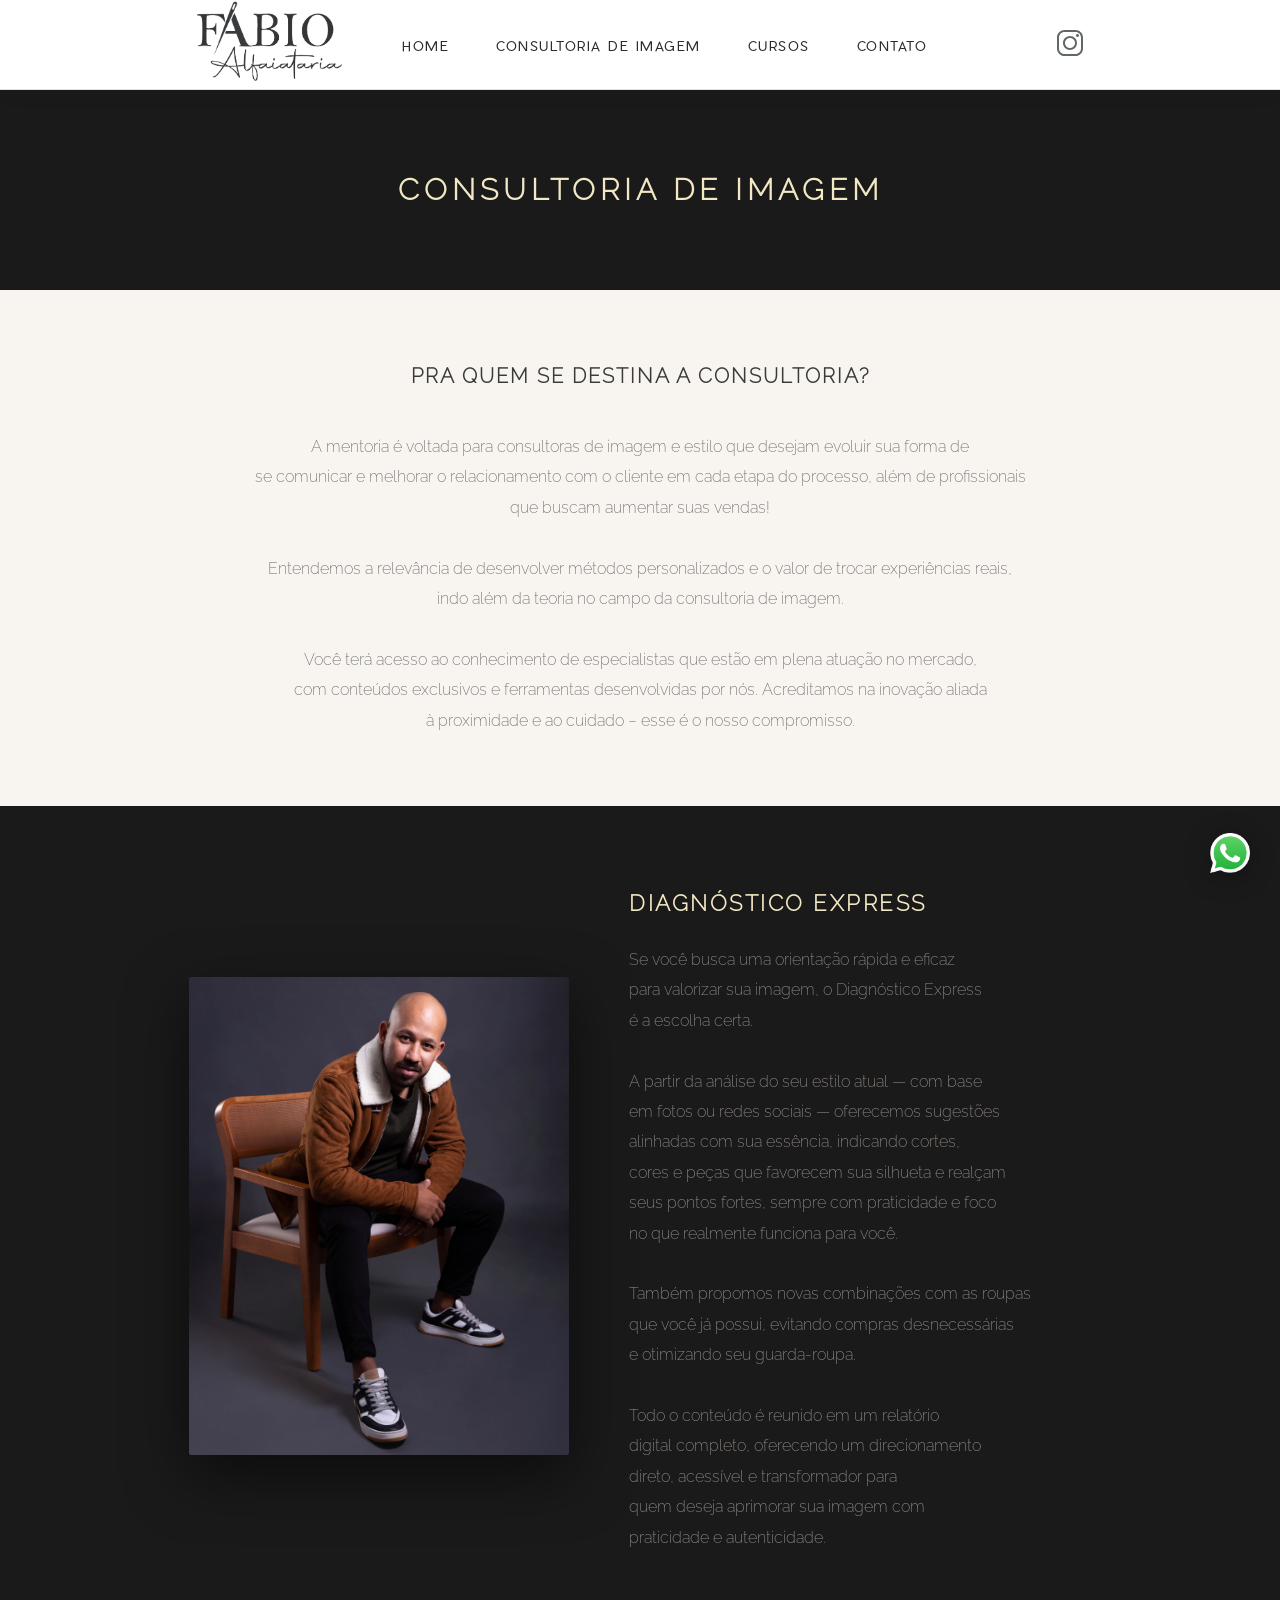
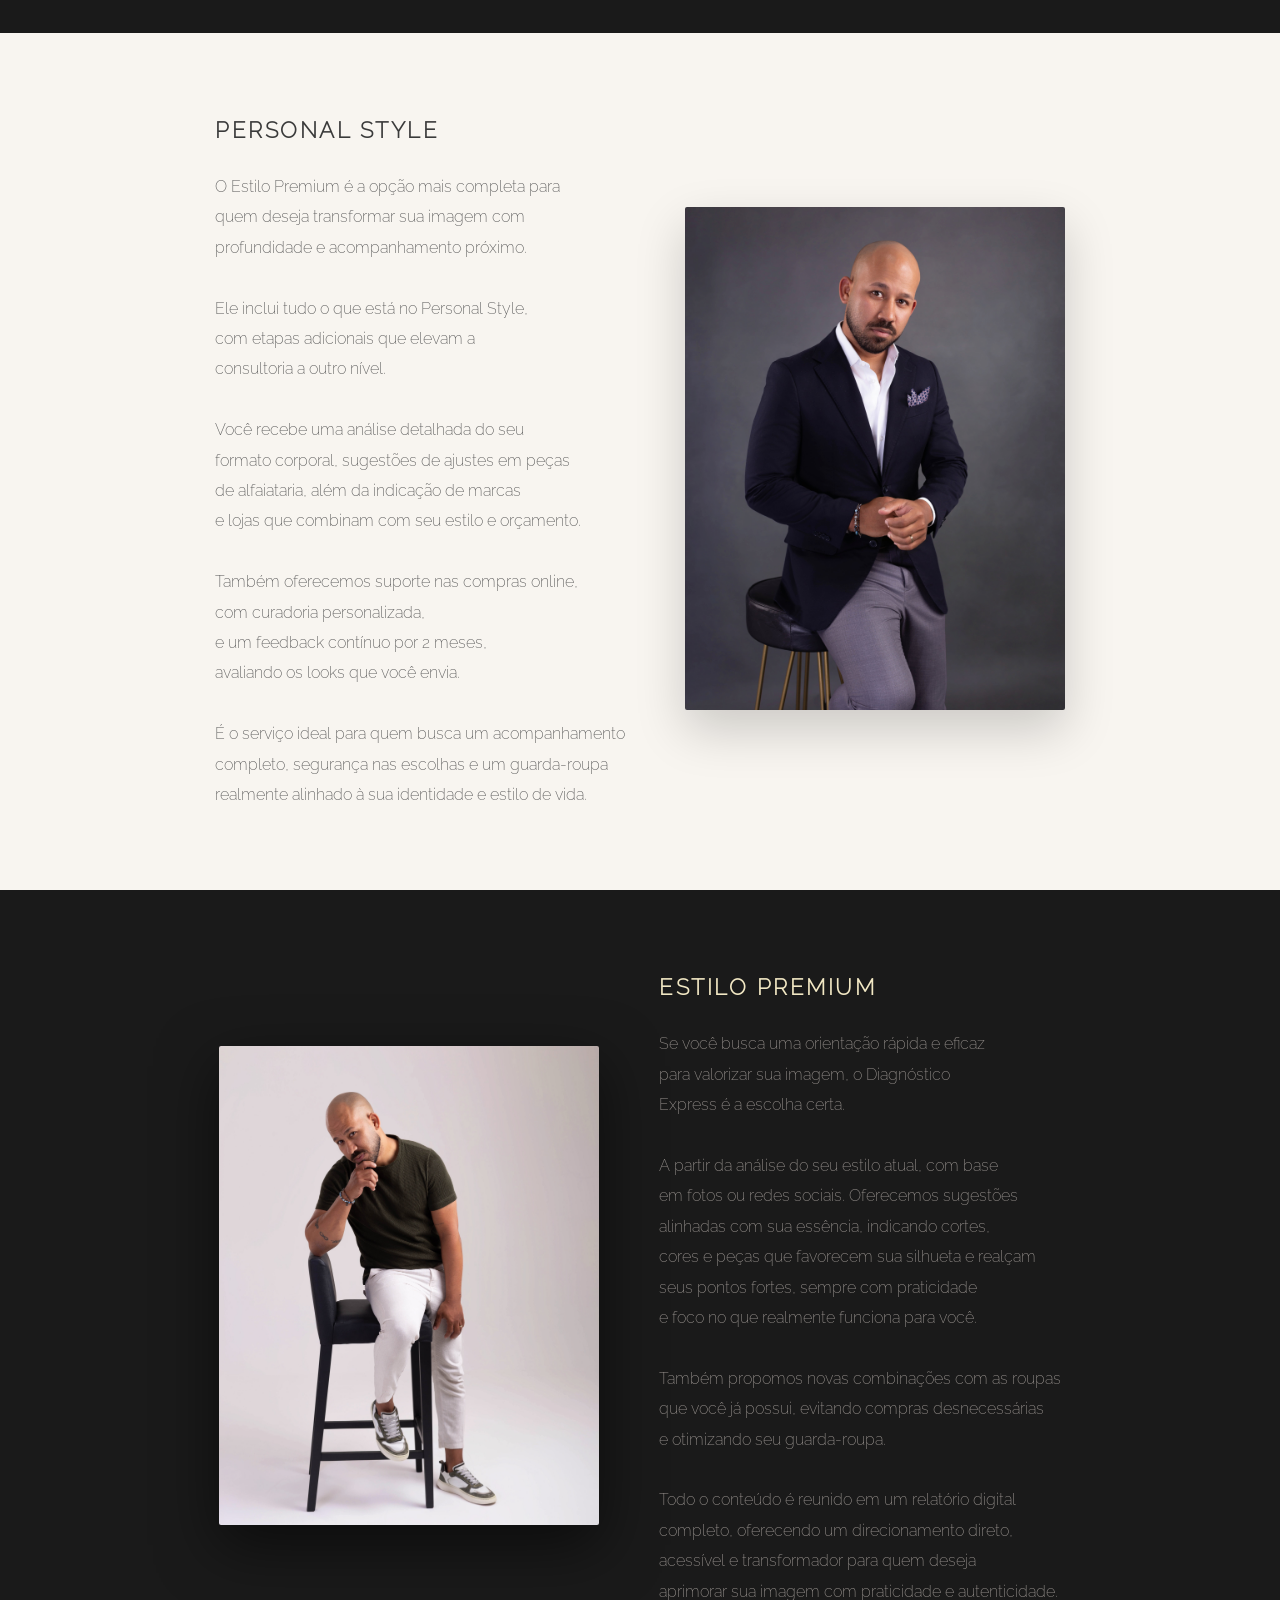
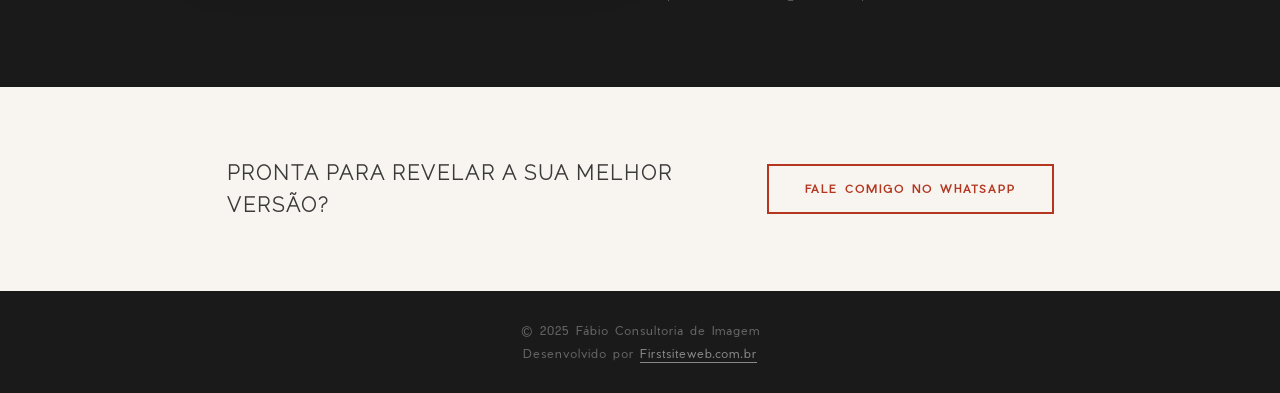
==== consultoria.html @ f85cddd0 "Redesign completo do site Fábio Alfaiataria - Visual modernizado: fundo cremoso, header branco, foot" ====
<!DOCTYPE html>
<html lang="pt-br">
<head>
    <meta charset="UTF-8">
    <meta name="viewport" content="width=device-width, initial-scale=1.0">
    <link rel="stylesheet" href="/assets/css/styles.css">
     <link rel="stylesheet" href="assets/css/responsive960x1200.css" media="screen">
    <link rel="stylesheet" href="assets/css/responsive760x960.css" media="screen">
    <link rel="stylesheet" href="assets/css/responsive480x760.css" media="screen">
    <link rel="stylesheet" href="assets/css/responsive480.css" media="screen">



    <script src="/assets/js/btn-menu-mob.js" defer></script>
    <title>Fábio Consultoria</title>
</head>
<body>
    <header>
        <section class="aa">
            <div class="title">
                <img class="bb" src="/assets/imagens/logo.png" alt="" height="80px">               
            </div>
        
         <section class="menu">
                <nav>
                    <ul>
                        <li><a href="index.html">HOME</a></li>
                        <li><a href="consultoria.html">CONSULTORIA DE IMAGEM</a></li>
                        <li><a href="#">CURSOS</a></li>
                        <li><a href="/index.html#contato">CONTATO</a></li>
                    </ul>
                </nav>      
            </section>
        
            <div class="btn-menu-mob" id="btn-menu-mob">
                <div class="line-menumob-1"></div>                
                <div class="line-menumob-2"></div>
                <div class="line-menumob-3"></div>
                

            </div>

           <section class="menu-mobile" id="menu-mobile">
                <nav>
                    <ul>
                      <li><a href="index.html">HOME</a></li>
                        <li><a href="consultoria.html">CONSULTORIA DE IMAGEM</a></li>
                        <li><a href="#">CURSOS</a></li>
                        <li><a href="/index.html#contato">CONTATO</a></li>
                    </ul>
                </nav>      
            </section>
        
            <!--
            <div class="menu">            
                <ul>
                    <a href="index.html"><li>HOME</li></a>
                    <a href="consultoria.html"><li>CONSULTORIA DE IMAGEM</li></a>
                    <a href="#"><li>CURSOS</li></a>                   
                    <a href="#contato"><li>CONTATO</li></a>
                </ul>
            </div>
        -->
            <div class="linkInstagram">
                <a href="#">
                    <img class="instagram" src="/assets/imagens/logoInstagram 1.svg" alt="Logo do Instagram" >
                </a>
            </div> 

        </section>         
    </header>
    <main>
        <section class="main-consultoria-principal">           
          <h2 class="main-consultoria-h2">CONSULTORIA DE IMAGEM</h2>  
        </section>

        <section class="main-consultoria-conteudo">
          <div>
            <h3 class="main-consultoria-conteudo-texto1">
              PRA QUEM SE DESTINA A CONSULTORIA?
            </h3>
          </div>

         <div class="main-consultoria-conteudo-texto2">
            <h4 class="main-consultoria-h4">
              A mentoria é voltada para consultoras de imagem e estilo que desejam evoluir sua forma de</br>se comunicar e melhorar o relacionamento com o cliente em cada etapa do processo, além de profissionais</br> que buscam aumentar suas vendas!</br></br>

              Entendemos a relevância de desenvolver métodos personalizados e o valor de trocar experiências reais,</br> 
              indo além da teoria no campo da consultoria de imagem.</br></br>

              Você terá acesso ao conhecimento de especialistas que estão em plena atuação no mercado, </br>
              com conteúdos exclusivos e ferramentas desenvolvidas por nós. Acreditamos na inovação aliada </br>
              à proximidade e ao cuidado – esse é o nosso compromisso.
            </h4>
        </div>  
          <nav id="diagnostico-express"></nav>       
      </section>

      
      <section class="main-consultoria-secundaria">          
          <div class="main-consultoria-secundaria-foto">
              <img class="consultoria1" src="assets/imagens/consultoria1.jpg" >
          </div>


          <div class="main-consultoria-secundaria-textos">
              <h3 class="main-consultoria-h3">
                DIAGNÓSTICO EXPRESS
              </h3>
              
              <h4 class="main-consultoria-h4-2">
                
                Se você busca uma orientação rápida e eficaz</br>
                para valorizar sua imagem, o Diagnóstico Express </br>
                é a escolha certa. </br></br>
                A partir da análise do seu estilo atual — com base</br>
                em fotos ou redes sociais — oferecemos sugestões</br>
                alinhadas com sua essência, indicando cortes,</br>
                cores e peças que favorecem sua silhueta e realçam</br>
                seus pontos fortes, sempre com praticidade e foco</br>
                no que realmente funciona para você.</br></br>

                Também propomos novas combinações com as roupas</br>
                que você já possui, evitando compras desnecessárias</br>
                e otimizando seu guarda-roupa.</br></br>
                Todo o conteúdo é reunido em um relatório</br>
                digital completo, oferecendo um direcionamento </br>
                direto, acessível e transformador para </br>
                quem deseja aprimorar sua imagem com</br>
                praticidade e autenticidade.
              </h4>
          </div>
           <nav id="personal-style"></nav>
      </section>  

             
      <section class="main-consultoria-secundaria-dois">                    
        <div class="main-consultoria-secundaria-textos-dois">
          <h3 class="main-consultoria-h3-dois">
            PERSONAL STYLE
          </h3>
         
          
          <h4 class="main-consultoria-h4-3">
            O Estilo Premium é a opção mais completa para</br> 
            quem deseja transformar sua imagem com</br>
            profundidade e acompanhamento próximo.</br></br>
            Ele inclui tudo o que está no Personal Style,</br>
            com etapas adicionais que elevam a </br>
            consultoria a outro nível.</br></br>

            Você recebe uma análise detalhada do seu</br>
            formato corporal, sugestões de ajustes em peças</br>
            de alfaiataria, além da indicação de marcas</br>
            e lojas que combinam com seu estilo e orçamento.</br></br>
            Também oferecemos suporte nas compras online, </br>
            com curadoria personalizada, </br>
            e um feedback contínuo por 2 meses, </br>
            avaliando os looks que você envia.</br></br>

            É o serviço ideal para quem busca um acompanhamento</br>
            completo, segurança nas escolhas e um guarda-roupa</br>
            realmente alinhado à sua identidade e estilo de vida.

          
            
          </h4>
      </div>

      <div class="main-consultoria-secundaria-foto2">
        <img class="consultoria2" src="assets/imagens/consultoria2.jpg" alt="">
     </div>
    </section>

    <nav id="estilo-premium"></nav>
    <section class="main-consultoria-secundaria-tres">
      <div class="main-consultoria-secundaria-foto3">
        <img class="consultoria3" src="assets/imagens/consultoria3.jpg"  alt="">
      </div>

      <div class="main-consultoria-secundaria-textos-tres">
        <h3 class="main-consultoria-h3-tres">
          ESTILO PREMIUM
        </h3>
        
        <h4 class="main-consultoria-h4-4">
          
          Se você busca uma orientação rápida e eficaz</br>
          para valorizar sua imagem, o Diagnóstico</br>
          Express é a escolha certa. </br></br>
          A partir da análise do seu estilo atual, com base</br>
          em fotos ou redes sociais. Oferecemos sugestões</br>
          alinhadas com sua essência, indicando cortes, </br>
          cores e peças que favorecem sua silhueta e realçam </br>
          seus pontos fortes, sempre com praticidade</br>
          e foco no que realmente funciona para você.</br></br>

          Também propomos novas combinações com as roupas</br>
          que você já possui, evitando compras desnecessárias</br>
          e otimizando seu guarda-roupa.</br></br>
          Todo o conteúdo é reunido em um relatório digital</br>
          completo, oferecendo um direcionamento direto,</br>
          acessível e transformador para quem deseja</br>
          aprimorar sua imagem com praticidade e autenticidade.
        </h4>
      </div>
    </section>
    <section class="main-consultoria-secundaria-quatro">
      <div class="main-consultoria-secundaria-textos-quatro">
        <h3 class="main-consultoria-h3-quatro">
          PRONTA PARA REVELAR A SUA MELHOR VERSÃO?
        </h3>
      </div>

      <div class="main-consultoria-button">
        <a class="main-button4" href="https://wa.me/5581996351581?text=%20SUA%20NOVA%20VERS%C3%83O%20COME%C3%87A%20COM%20ESTILO.%20%20%20%20%20%20%20%20%20PRONTO%20PARA%20SE%20TRANSFORMAR%3F" target="_blank">
          FALE COMIGO NO WHATSAPP
        </a>
      </div>
    </section>
    </main>
    
    <footer>
      <section class="creditos">
          <div class="textoCreditos">
              <h4>© 2025 Fábio Consultoria de Imagem</h4>
              <h4>Desenvolvido por <a href="https://www.firstsiteweb.com.br/" target="_blank" style="color:#888;text-decoration:underline;text-underline-offset:4px;transition:color 0.3s;" onmouseover="this.style.color='#f2e8c4'" onmouseout="this.style.color='#888'">Firstsiteweb.com.br</a></h4>
          </div>
      </section>
  </footer>
  <div class="whats">
        <a href="https://wa.me/5581996351581?text=%20SUA%20NOVA%20VERS%C3%83O%20COME%C3%87A%20COM%20ESTILO.%20%20%20%20%20%20%20%20%20PRONTO%20PARA%20SE%20TRANSFORMAR%3F" target="_blank">
            <img src="/assets/imagens/iconeWhatsapp.png" width="40" alt="Fale conosco">
        </a>
    </div>
  </body>
</html>
---- assets/css/styles.css ----
@charset "UTF-8";
@font-face {
  font-family: "Merriweather";
  src: url(../fonts/Merriweather-VariableFont_opsz\,wdth\,wght.ttf);
}

@font-face {
  font-family: 'Pier';
  src: url(../fonts/PierSans-Light.otf),
       url(../fonts/PierSans-Medium.otf);
}

@font-face {
  font-family: 'Releway';
  src: url(../fonts/Raleway-ExtraLight.ttf);
}

html {
  scroll-behavior: smooth;
}

* {
  margin: 0;
  padding: 0;
  box-sizing: border-box;
  font-family: 'Pier';
}

body {
  font-family: "Merriweather";
  background-color: #f8f5f0;
  line-height: 1.6;
  padding-top: 90px;
}

/* HEADER */

.aa {
  display: flex;
  flex-direction: row;
  justify-content: center;
  align-items: center;
  background-color: #ffffff;
  border-bottom: 1px solid #e8e0d8;
  box-shadow: 0 2px 20px rgba(0, 0, 0, 0.06);
  position: fixed;
  width: 100%;
  height: 90px;
  margin-top: -90px;
  z-index: 1000;
}

.title {
  margin-right: 50px;
}

.instagram {
  margin-left: 100px;
  padding-top: 4px;
  cursor: pointer;
}

.menu li {
  list-style-type: none;
  display: inline;
}

.menu nav li a {
  color: #2c2c2c;
  margin: 10px;
  text-decoration: none;
  padding-right: 20px;
  font-size: 13px;
  letter-spacing: 1.5px;
  cursor: pointer;
  font-family: 'Pier';
  font-weight: 500;
}

.menu nav li a:hover {
  color: #b4361f;
  transition: color 0.3s ease;
  text-decoration: underline;
  text-decoration-thickness: 1px;
  text-underline-offset: 6px;
}

.instagram:hover {
  transform: scale(1.2);
  transition: transform 0.3s ease;
  filter: brightness(0) saturate(100%) invert(26%) sepia(89%) saturate(1204%) hue-rotate(341deg) brightness(90%) contrast(99%);
}

h1 {
  font-weight: 200;
}

/* MAIN - HERO */

.main-background {
  height: 720px;
  background-image: url(../imagens/layoutFabioOriginal1.png);
  background-position: center;
  background-size: cover;
  position: relative;
  display: flex;
  justify-content: center;
}

.main-background::after {
  content: '';
  position: absolute;
  inset: 0;
  background: linear-gradient(to right, rgba(0,0,0,0.45) 0%, rgba(0,0,0,0.10) 100%);
  pointer-events: none;
}

.main-background-descricao {
  position: relative;
  z-index: 1;
  display: flex;
  flex-direction: column;
  align-items: flex-start;
  padding-top: 200px;
  padding-left: 40px;
  padding-right: 40px;
  width: 100%;
  max-width: 900px;
}

.main-tag {
  color: #b4361f;
  font-family: 'Pier';
  font-size: clamp(10px, 1.2vw, 11px);
  letter-spacing: 4px;
  text-transform: uppercase;
  font-weight: 600;
  margin-bottom: 20px;
}

.main-titulo {
  color: #f2e8c4;
  font-family: 'Releway';
  font-size: clamp(28px, 3.5vw, 36px);
  font-weight: 700;
  line-height: 1.4;
  margin-bottom: 20px;
}

.main-destaque {
  color: #b4361f;
  font-style: italic;
}

.main-subtitulo {
  color: rgba(242, 232, 196, 0.80);
  font-family: 'Releway';
  font-size: clamp(15px, 1.6vw, 16px);
  font-weight: 300;
  line-height: 1.7;
  margin-bottom: 36px;
}

.main-button {
  display: inline-flex;
  align-items: center;
  justify-content: center;
  background-color: transparent;
  border: 2px solid #b4361f;
  border-radius: 0;
  padding: 16px 52px;
  color: #b4361f;
  font-family: 'Pier';
  font-weight: 600;
  letter-spacing: 3px;
  font-size: 12px;
  text-transform: uppercase;
  text-decoration: none;
  cursor: pointer;
  transition: background-color 0.3s ease, color 0.3s ease;
}

.main-button:hover {
  background-color: #b4361f;
  color: #f2e8c4;
}

/* SEGUNDA SEÇÃO - PARA QUEM */

.main-consultoria-primeira {
  text-align: center;
  padding-top: 10px;
  padding-bottom: 70px;
  background-color: #f8f5f0;
}

.texto-cinza {
  color: #3a3a3a;
  font-size: 26px;
  font-family: 'Releway';
  height: 70px;
  padding-top: 50px;
  padding-bottom: 70px;
  font-weight: 800;
  letter-spacing: 3px;
}

.main-consultoria {
  display: flex;
  justify-content: center;
  gap: 24px;
}

.main-consultoria-descricao1 {
  background-color: #2c2c2c;
  padding: 30px 24px;
  margin-top: 20px;
  margin-left: 10px;
  border-radius: 4px;
  box-shadow: 0 8px 30px rgba(0, 0, 0, 0.12);
  transition: transform 0.3s ease, box-shadow 0.3s ease;
}

.main-consultoria-descricao2 {
  background-color: #2c2c2c;
  padding: 30px 24px;
  margin-top: 20px;
  border-radius: 4px;
  box-shadow: 0 8px 30px rgba(0, 0, 0, 0.12);
  transition: transform 0.3s ease, box-shadow 0.3s ease;
}

.main-consultoria-descricao3 {
  background-color: #2c2c2c;
  padding: 30px 24px;
  margin-top: 20px;
  margin-right: 10px;
  border-radius: 4px;
  box-shadow: 0 8px 30px rgba(0, 0, 0, 0.12);
  transition: transform 0.3s ease, box-shadow 0.3s ease;
}

.main-consultoria-descricao1:hover,
.main-consultoria-descricao2:hover,
.main-consultoria-descricao3:hover {
  transform: translateY(-8px);
  box-shadow: 0 20px 50px rgba(0, 0, 0, 0.18);
}

.main-textoTituloConsultoria1 {
  color: #f2e8c4;
  border-bottom: 1px solid rgba(242, 232, 196, 0.25);
  height: 110px;
  font-weight: 600;
  font-size: 18px;
  font-family: 'Releway';
  letter-spacing: 1px;
  padding-bottom: 16px;
}

.main-textoDescricaoConsultoria1 {
  color: #c0bab4;
  font-weight: 400;
  font-size: 16px;
  font-family: 'Releway';
  padding-top: 18px;
  line-height: 1.8;
}

.main-textoTituloConsultoria2 {
  color: #f2e8c4;
  border-bottom: 1px solid rgba(242, 232, 196, 0.25);
  height: 110px;
  font-weight: 600;
  font-size: 18px;
  font-family: 'Releway';
  letter-spacing: 1px;
  padding-bottom: 16px;
}

.main-textoDescricaoConsultoria2 {
  color: #c0bab4;
  font-weight: 400;
  font-size: 16px;
  font-family: 'Releway';
  padding-top: 18px;
  line-height: 1.8;
}

.main-textoTituloConsultoria3 {
  color: #f2e8c4;
  border-bottom: 1px solid rgba(242, 232, 196, 0.25);
  height: 110px;
  font-weight: 600;
  font-size: 18px;
  font-family: 'Releway';
  letter-spacing: 1px;
  padding-bottom: 16px;
}

.main-textoDescricaoConsultoria3 {
  color: #c0bab4;
  font-weight: 400;
  font-size: 16px;
  font-family: 'Releway';
  padding-top: 18px;
  line-height: 1.8;
}

/* TERCEIRA SEÇÃO - FOTOS + TEXTO */

.main-consultoria-segunda {
  background-color: #1a1a1a;
  text-align: center;
  padding: 80px 60px;
  display: flex;
  flex-direction: row;
  align-items: center;
  justify-content: center;
  gap: 60px;
}

.texto-dourado {
  color: #f2e8c4;
  margin-bottom: 28px;
  font-size: 18px;
  font-family: 'Releway';
  text-align: left;
  font-weight: 700;
  letter-spacing: 2.5px;
}

.main-consultoriaDois {
  display: flex;
  flex-direction: column;
  gap: 12px;
  flex-shrink: 0;
}

.main-consultoriaDoisTexto {
  color: #9a9490;
  text-align: left;
  line-height: 1.9;
  font-family: 'Releway';
  font-size: 16px;
  font-weight: 300;
  max-width: 520px;
}

.foto {
  height: 380px;
  width: 290px;
  object-fit: cover;
  border-radius: 2px;
  box-shadow: 0 20px 60px rgba(0, 0, 0, 0.55);
}

.foto1 {
  height: 380px;
  width: 290px;
  object-fit: cover;
  border-radius: 2px;
  margin-top: 10px;
  box-shadow: 0 20px 60px rgba(0, 0, 0, 0.55);
}

/* QUARTA SEÇÃO - COMO FUNCIONA */

.main-consultoria-terceira {
  text-align: center;
  font-family: 'Releway';
  padding: 80px 40px;
  width: 100%;
  background-color: #f8f5f0;
}

.texto-cinza1 {
  font-family: 'Releway';
  color: #3a3a3a;
  font-size: 26px;
  font-weight: 800;
  letter-spacing: 3px;
  padding-bottom: 50px;
}

.fotoRedonda1 {
  border-radius: 50%;
  width: 220px;
  height: 220px;
  object-fit: cover;
  border: 3px solid #b4361f;
  box-shadow: 0 20px 50px rgba(0, 0, 0, 0.30);
}

.main-consultoriaTres {
  display: flex;
  justify-content: space-evenly;
  gap: 24px;
  padding: 0 20px;
}

.main-consultoriaTres-primeira {
  background: #ffffff;
  border-radius: 4px;
  padding: 30px 24px;
  box-shadow: 0 4px 20px rgba(0, 0, 0, 0.06);
  transition: transform 0.3s ease, box-shadow 0.3s ease;
  max-width: 340px;
  flex: 1;
  display: flex;
  flex-direction: column;
  align-items: center;
}

.main-consultoriaTres-primeira:hover {
  transform: translateY(-6px);
  box-shadow: 0 14px 40px rgba(0, 0, 0, 0.12);
}

.diagnostico {
  color: #2c2c2c;
  font-family: 'Releway';
  font-weight: 700;
  height: 90px;
  font-size: 18px;
  padding-top: 20px;
  letter-spacing: 0.5px;
}

.texto-ConsultoriaTres {
  font-size: 15px;
  line-height: 2;
  font-family: 'Releway';
  font-weight: 500;
  color: #555;
  text-align: left;
  flex: 1;
  padding-bottom: 20px;
}

/* BUTTONS */

.main-button1,
.main-button2,
.main-button3 {
  display: inline-flex;
  align-items: center;
  justify-content: center;
  background-color: transparent;
  border: 2px solid #b4361f;
  border-radius: 0;
  padding: 13px 32px;
  cursor: pointer;
  font-size: 11px;
  letter-spacing: 2px;
  font-family: 'Pier';
  font-weight: 600;
  text-transform: uppercase;
  margin-top: auto;
  flex-shrink: 0;
  transition: background-color 0.3s ease, color 0.3s ease;
  width: auto;
  height: auto;
}

.main-button1:hover,
.main-button2:hover,
.main-button3:hover {
  background-color: #b4361f;
}

.main-button-link1 {
  color: #b4361f;
  text-decoration: none;
  font-family: 'Pier';
  font-weight: 600;
  letter-spacing: 2px;
  font-size: 11px;
  text-transform: uppercase;
  transition: color 0.3s ease;
}

.main-button1:hover .main-button-link1,
.main-button2:hover .main-button-link1,
.main-button3:hover .main-button-link1 {
  color: #f2e8c4;
}

/* botão sobre fundo escuro (ebook) */
.main-ebookgratis .main-button1 {
  border-color: #f2e8c4;
}
.main-ebookgratis .main-button-link1 {
  color: #f2e8c4;
}
.main-ebookgratis .main-button1:hover {
  background-color: #f2e8c4;
}
.main-ebookgratis .main-button1:hover .main-button-link1 {
  color: #2c2c2c;
}

/* QUINTA SEÇÃO - EBOOK */

.main-ebookgratis {
  background-color: #1a1a1a;
  text-align: center;
  padding: 80px 40px;
}

.texto-dourado5 {
  color: #f2e8c4;
  font-size: 26px;
  font-family: 'Releway';
  font-weight: 800;
  letter-spacing: 3px;
}

.main-ebookgratis-fotos {
  display: flex;
  justify-content: center;
  gap: 30px;
  padding-top: 30px;
  padding-bottom: 40px;
}

.main-ebookgratis-fotos1 {
  border-radius: 2px;
  box-shadow: 0 20px 60px rgba(0, 0, 0, 0.55);
  transition: transform 0.3s ease;
}

.main-ebookgratis-fotos2 {
  border-radius: 2px;
  box-shadow: 0 20px 60px rgba(0, 0, 0, 0.55);
  transition: transform 0.3s ease;
}

.main-ebookgratis-fotos1:hover,
.main-ebookgratis-fotos2:hover {
  transform: scale(1.03);
}

.main-ebookgratis-texto1 {
  color: #9a9490;
  font-family: 'Releway';
  padding-top: 30px;
  padding-bottom: 24px;
  font-weight: 400;
  font-size: 17px;
  line-height: 1.8;
}

/* SEXTA SEÇÃO - CONTATO */

.main-contato {
  background-color: #f8f5f0;
  padding: 80px 40px;
  min-height: auto;
}

.texto-contato {
  font-family: 'Releway';
  color: #3a3a3a;
  text-align: center;
  font-size: 22px;
  font-weight: 800;
  letter-spacing: 2px;
  padding-bottom: 10px;
}

.main-contato-estrutura1 {
  display: flex;
  justify-content: center;
  align-items: flex-start;
  padding-top: 50px;
  text-align: center;
  gap: 80px;
}

.main-botao-whatsapp {
  display: flex;
  flex-direction: column;
  align-items: center;
}

.main-texto-whatsapp {
  color: #3a3a3a;
  font-size: 15px;
  font-family: 'Releway';
  margin-bottom: 16px;
  margin-top: 16px;
  letter-spacing: 1.5px;
  font-weight: 700;
}

.texto-contato1 {
  font-family: 'Pier';
  font-weight: 700;
  font-size: 20px;
  color: #3a3a3a;
  margin-top: 12px;
}

.whatsapp1:hover {
  transform: scale(1.2);
  transition: transform 0.3s ease;
  filter: brightness(0) saturate(100%) invert(26%) sepia(89%) saturate(1204%) hue-rotate(341deg) brightness(90%) contrast(99%);
}

form {
  width: 480px;
  background: #ffffff;
  padding: 36px;
  border-radius: 4px;
  box-shadow: 0 4px 25px rgba(0, 0, 0, 0.08);
  border: none;
}

label {
  display: block;
  margin-bottom: 5px;
}

input[type="text"],
input[type="email"],
input[type="tel"],
textarea {
  width: 100%;
  padding: 12px 14px;
  margin-bottom: 14px;
  border: 1px solid #e0d8d0;
  border-radius: 2px;
  box-sizing: border-box;
  outline: none;
  font-family: 'Releway';
  font-size: 14px;
  color: #3a3a3a;
  background: #faf8f5;
  transition: border-color 0.2s ease, background 0.2s ease;
}

input[type="text"]:focus,
input[type="email"]:focus,
input[type="tel"]:focus,
textarea:focus {
  border-color: #b4361f;
  background: #ffffff;
}

input[type="text"]::placeholder,
input[type="email"]::placeholder,
input[type="tel"]::placeholder,
textarea::placeholder {
  color: #aaa;
  font-size: 13px;
}

button {
  display: inline-flex;
  align-items: center;
  justify-content: center;
  background-color: transparent;
  border: 2px solid #b4361f;
  border-radius: 0;
  padding: 14px 20px;
  width: 100%;
  cursor: pointer;
  font-size: 12px;
  color: #b4361f;
  letter-spacing: 2.5px;
  font-family: 'Pier';
  font-weight: 600;
  text-transform: uppercase;
  transition: background-color 0.3s ease, color 0.3s ease;
}

button:hover {
  background-color: #b4361f;
  color: #f2e8c4;
}

/* FOOTER */

.creditos {
  background-color: #1a1a1a;
  padding: 30px;
}

.textoCreditos {
  display: flex;
  flex-direction: column;
  align-items: center;
  justify-content: center;
  font-size: 12px;
  color: #666;
  gap: 4px;
}

.textoCreditos h4 {
  font-weight: 300;
  letter-spacing: 1px;
}

/* BOTÃO WHATSAPP FLUTUANTE */

.whats {
  position: fixed;
  bottom: 20px;
  right: 30px;
  z-index: 9999;
  cursor: pointer;
  filter: drop-shadow(0 4px 12px rgba(0, 0, 0, 0.3));
  transition: transform 0.2s ease;
}

.whats:hover {
  transform: scale(1.12);
}

/* PÁGINA CONSULTORIA.HTML */

.main-consultoria-principal {
  background-color: #1a1a1a;
  color: #f2e8c4;
  display: flex;
  justify-content: center;
  align-items: center;
  height: 200px;
}

.main-consultoria-h2 {
  font-family: 'Releway';
  font-size: 30px;
  letter-spacing: 5px;
  font-weight: 800;
}

.main-consultoria-conteudo {
  display: flex;
  justify-content: center;
  align-items: center;
  flex-direction: column;
  padding: 70px 40px;
  background-color: #f8f5f0;
}

.main-consultoria-conteudo-texto1 {
  font-family: 'Releway';
  font-size: 20px;
  color: #3a3a3a;
  letter-spacing: 2px;
  font-weight: 700;
  margin-bottom: 20px;
}

.main-consultoria-conteudo-texto2 {
  margin-top: 20px;
}

.main-consultoria-h4 {
  font-family: 'Releway';
  font-size: 16px;
  text-align: center;
  color: #666;
  line-height: 1.9;
  font-weight: 400;
}

.main-consultoria-secundaria {
  background-color: #1a1a1a;
  display: flex;
  justify-content: center;
  align-items: center;
  padding: 80px 60px;
  gap: 60px;
}

.main-consultoria-secundaria-foto {
  flex-shrink: 0;
}

.consultoria1 {
  width: 380px;
  border-radius: 2px;
  box-shadow: 0 20px 60px rgba(0, 0, 0, 0.55);
}

.main-consultoria-secundaria-textos {
  max-width: 500px;
}

.main-consultoria-h3 {
  font-family: 'Releway';
  font-size: 22px;
  color: #f2e8c4;
  padding-bottom: 24px;
  letter-spacing: 2.5px;
  font-weight: 700;
}

.main-consultoria-h4-2 {
  font-family: 'Releway';
  font-size: 16px;
  color: #9a9490;
  font-weight: 300;
  line-height: 1.9;
}

.main-consultoria-secundaria-dois {
  display: flex;
  justify-content: center;
  align-items: center;
  padding: 80px 60px;
  gap: 60px;
  background-color: #f8f5f0;
}

.main-consultoria-secundaria-textos-dois {
  max-width: 500px;
}

.main-consultoria-h3-dois {
  font-family: 'Releway';
  font-size: 22px;
  color: #3a3a3a;
  margin-bottom: 24px;
  letter-spacing: 2.5px;
  font-weight: 700;
}

.main-consultoria-h4-3 {
  font-family: 'Releway';
  font-size: 16px;
  font-weight: 400;
  line-height: 1.9;
  color: #555;
  margin-top: 10px;
}

.consultoria2 {
  width: 380px;
  border-radius: 2px;
  box-shadow: 0 20px 50px rgba(0, 0, 0, 0.18);
}

.main-consultoria-secundaria-foto2 {
  flex-shrink: 0;
}

.main-consultoria-secundaria-tres {
  background-color: #1a1a1a;
  display: flex;
  justify-content: center;
  align-items: center;
  padding: 80px 60px;
  gap: 60px;
}

.consultoria3 {
  width: 380px;
  border-radius: 2px;
  box-shadow: 0 20px 60px rgba(0, 0, 0, 0.55);
}

.main-consultoria-secundaria-foto3 {
  flex-shrink: 0;
}

.main-consultoria-secundaria-textos-tres {
  max-width: 500px;
}

.main-consultoria-h3-tres {
  font-family: 'Releway';
  font-size: 22px;
  color: #f2e8c4;
  margin-bottom: 24px;
  letter-spacing: 2.5px;
  font-weight: 700;
}

.main-consultoria-h4-4 {
  font-family: 'Releway';
  font-size: 16px;
  font-weight: 300;
  color: #9a9490;
  line-height: 1.9;
  margin-top: 10px;
}

.main-consultoria-secundaria-quatro {
  display: flex;
  justify-content: center;
  align-items: center;
  padding: 70px 40px;
  gap: 40px;
  background-color: #f8f5f0;
}

.main-consultoria-secundaria-textos-quatro {
  max-width: 500px;
}

.main-consultoria-h3-quatro {
  font-family: 'Releway';
  font-size: 20px;
  color: #3a3a3a;
  letter-spacing: 2px;
  font-weight: 700;
}

.main-button4 {
  display: inline-flex;
  align-items: center;
  justify-content: center;
  background-color: transparent;
  border: 2px solid #b4361f;
  border-radius: 0;
  padding: 14px 36px;
  letter-spacing: 2px;
  font-size: 11px;
  font-family: 'Pier';
  font-weight: 600;
  text-transform: uppercase;
  cursor: pointer;
  color: #b4361f;
  text-decoration: none;
  transition: background-color 0.3s ease, color 0.3s ease;
  width: auto;
  height: auto;
}

.main-button4:hover {
  background-color: #b4361f;
  color: #f2e8c4;
}

.main-consultoria-button {
  display: flex;
  align-items: center;
}

/* MENU MOBILE */

.mobile-menu-icon {
  display: none;
}

header .btn-menu-mob {
  display: none;
  position: relative;
  z-index: 9999999999999999999999;
}

header .btn-menu-mob div {
  background-color: #3a3a3a;
  height: 2px;
  margin: 8px 50px;
  transition: .2s;
}

header .btn-menu-mob .line-menumob-1 {
  width: 30px;
}

header .btn-menu-mob .line-menumob-2 {
  width: 30px;
}

header .btn-menu-mob .line-menumob-1.ativo1 {
  transform: rotate(45deg) translate(31%);
  width: 30px;
}

header .btn-menu-mob .line-menumob-2.ativo2 {
  transform: rotate(-45deg) translate(21%);
  width: 30px;
}

header .btn-menu-mob .line-menumob-3.ativo2 {
  width: 0px;
}

header .menu-mobile {
  width: 0;
  height: 0;
  background-color: #111111;
  position: absolute;
  top: 0;
  right: 0;
  display: flex;
  align-items: center;
  justify-content: center;
  text-align: center;
  overflow: hidden;
  transition: .5s;
}

.menu-mobile li {
  list-style-type: none;
}

header .menu-mobile nav {
  width: 100%;
}

header .menu-mobile nav a {
  font-size: 18px;
  text-decoration: none;
  color: #f2e8c4;
  padding: 22px 0;
  display: block;
  letter-spacing: 2.5px;
  transition: .3s;
  font-family: 'Pier';
  font-weight: 500;
}

header .menu-mobile nav a:hover {
  color: #b4361f;
  background-color: transparent;
}

header .menu-mobile.abrir {
  width: 100%;
  height: 100vh;
}
---- assets/css/responsive960x1200.css ----
@media (min-width: 960px) and (max-width: 1200px){

   /*HEADER - CABECALHO*/

.menu nav li a{
  color: #2c2c2c;
  margin: 6px;
  text-decoration: none;
  padding-right: 20px;
  font-size: 14px;
  letter-spacing: 1.5px;
  cursor: pointer;
  font-family: 'Pier';
  font-weight: 500;
}

.instagram {
  
  margin-right: 50px;
  padding-top:4px ;  
  cursor: pointer;
}


/* MAIN - TELA PRINNCIPAL*/

.main-background {
  
  background-image: url(../imagens/layoutFabioOriginal1200.png);  
    
}

.main-texto1 {  
  font-size: 20px; 
  padding-bottom: 20px;
}

.main-button { 
  height: 38px;
  width: 410px; 
  font-size: 16px;
 
}

/*MAIN - SEGUNDA SEÇÃO*/

.texto-cinza {  
  font-size: 30px;       
}


.main-consultoria{
    display: flex;
    justify-content: center;       
}

.main-textoTituloConsultoria1 {  
  font-size: 18px;        
}

.main-textoDescricaoConsultoria1 {
  font-size: 14px;   
}

.main-textoTituloConsultoria2 { 
  font-size: 18px;  
}

.main-textoDescricaoConsultoria2 {  
  font-size: 14px; 
}

.main-textoTituloConsultoria3 { 
  font-size: 18px;   
}

.main-textoDescricaoConsultoria3 { 
  font-size: 14px;  
}

/*MAIN - TERCEIRA SEÇÃO*/



.texto-dourado { 
  font-size: 20px;
}

.main-consultoriaDoisTexto {
  font-size: 16px;    
}

.foto {  
  padding-right: 80px;  
  height: 344px;
  width: 338px;
}

.foto1{  
  padding-right: 80px;
  margin-top: 10px;
  height: 344px;
  width: 338px;   
}

/*MAIN - COMO FUNCIONA A CONSULTORIA?*/

.texto-cinza1{   
  font-size: 30px; 
}

.fotoRedonda1{
  border-radius: 100px;
  width: 200px;
}

.main-consultoriaTres {
  display: flex; 
  justify-content: space-evenly;      
}

.diagnostico{ 
  font-size: 20px;
}

.texto-ConsultoriaTres {
  font-size: 14px;  
}

.main-button1 {  
  font-size: 14px;  
}

.main-button2 { 
  font-size: 14px;   
  margin-top: 36px;
}

.main-button3 {
  font-size: 14px;  
  margin-top: 14px;  
}

/* MAIN - EBOOK GRATIS - 4*/

.main-ebookgratis {
  background-color: #616668;
  text-align: center;
  padding-top: 50px;
  padding-bottom: 50px;     
}

.texto-dourado5 {   
  font-size: 32px;  
}

.main-ebookgratis-fotos2 {
  margin-left: 70px;
}

.main-ebookgratis-texto1 {
  color: #ffffff;  
  font-family:'Releway'; 
  padding-top: 30px;
  padding-bottom: 20px; 
  font-weight: 100; 
  font-size: 14px;
}

.main-ebookgratis-texto1{
  font-size: 22px; 
  font-weight:500;
}


/* MAIN - EBOOK GRATIS - 4*/


.texto-dourado5 {  
  font-size: 30px;  
}

.main-ebookgratis-fotos {
  display: flex;
  justify-content: center;

  padding-top: 20px;
  padding-bottom: 40px;
}

.main-ebookgratis-fotos1 {
  margin-right: 70px;  
}

.main-ebookgratis-fotos2 {
  margin-left: 70px;
}

.main-ebookgratis-texto1{
  font-size: 20px; 
  font-weight:500;
}


/* MAIN - CONTATO 5*/

.texto-contato{ 
  font-size: 30px;     
}

.main-texto-whatsapp{   
  font-size: 20px;
  margin-bottom: 10px;
  margin-top: 16px;  
}

button {
  height: 35px;
  width: 260px;  
  font-size: 14px; 
  
}

/*PAGINA CONSULTORIA.HTML - MAIN*/

.main-consultoria-principal {
  background-color:#616668;
  color: #ffffff;
  display: flex;
  justify-content: center;
  align-items: center;
  height: 180px;
}

.main-consultoria-h2 {
  font-family:'Releway';
  font-size: 36px;
  padding-left: 10px;
  padding-right: 10px;
}

/*PAGINA CONSULTORIA.HTML - MAIN - 1 TEXTO CONTEUDO*/

.main-consultoria-conteudo{
  display: flex;
  justify-content: center;
  align-items: center;
  flex-direction: column;     

  padding-top: 50px;
  padding-bottom: 50px;
  padding-left: 10px;
  padding-right: 10px;
}

.main-consultoria-conteudo-texto1{
  font-family:'Releway';
  font-size: 26px;
  color:#616668 ;  
}

.main-consultoria-conteudo-texto2{
  margin-top: 20px;
}

.main-consultoria-h4{
  font-family:'Releway';
  font-size: 18px;
  text-align: center;
}


/*PAGINA CONSULTORIA.HTML - MAIN - 2 TEXTO CONTEUDO E IMAGEM*/


.main-consultoria-secundaria{
  background-color: #616668;
  display: flex;
  justify-content: center;
  align-items: center;
  
  padding-top: 50px;
  padding-bottom: 50px;
  padding-left: 10px;
  padding-right: 10px;
}

.main-consultoria-secundaria-foto{
 margin-right: 40px;
  margin-top: 50px;
}

.consultoria1{
  width: 404px;
}

.main-consultoria-secundaria-textos{
  margin-left: 0px;
  
}

.main-consultoria-h3{
  font-family:'Releway';
  font-size: 26px;    
  color:#f2e8c4;
  padding-bottom: 20px;
 
}

.main-consultoria-h4-2{
  font-family:'Releway';
  font-size: 18px;
  color:#ffffff;
  font-weight: 100;  
}

/*PAGINA CONSULTORIA.HTML - MAIN - 3 TEXTO CONTEUDO E IMAGEM*/

.main-consultoria-secundaria-dois{
  display: flex;
  justify-content: center;
  align-items: center;

  padding-top: 50px;
  padding-bottom: 50px;
  padding-left: 10px;
  padding-right: 10px; 

}

.main-consultoria-secundaria-textos-dois{
  margin-right: 0px;
}

.main-consultoria-h3-dois{
  font-family:'Releway';
  font-size: 26px;    
  color:#616668;
  margin-bottom: 30px;
  margin-left: 10px;
}

.main-consultoria-h4-3{
  font-family:'Releway';
  font-size: 18px;

  font-weight: 600;  
  margin-top: 10px;
  margin-left: 10px;
}

.consultoria2{
  width: 420px;
}

.main-consultoria-secundaria-foto2{
  margin-left: 20px;
  margin-top: 80px; 
}

/*PAGINA CONSULTORIA.HTML - MAIN - 4 TEXTO CONTEUDO E IMAGEM*/

.main-consultoria-secundaria-tres{
  background-color: #616668;
  display: flex;
  justify-content: center;
  align-items: center;
  padding-top: 50px;
  padding-bottom: 50px;
  padding-left: 10px;
  padding-right: 10px;
}

.consultoria3{
  width: 395px;
}


.main-consultoria-secundaria-foto3{
  margin-right: 20px;
  margin-top: 75px;
 
}

.main-consultoria-secundaria-textos-tres{
  margin-left: 40px;
}

.main-consultoria-h3-tres{
  font-family:'Releway';
  font-size: 26px;    
  color:#f2e8c4;
  margin-bottom: 30px;
}

.main-consultoria-h4-4{
  font-family:'Releway';
  font-size: 18px;

  font-weight: 100;  
  margin-top: 10px;

  color: #ffffff;

}

/*PAGINA CONSULTORIA.HTML - MAIN - 5 TEXTO CONTEUDO E IMAGEM*/

.main-consultoria-secundaria-quatro{
  display: flex;
  justify-content: center;
  align-items: center; 
  height: 150px;   
  padding-top: 30px;
  padding-bottom: 30px;
  padding-left: 10px;
  padding-right: 10px;
}

.main-consultoria-secundaria-textos-quatro{
  margin-left: 40px;
  padding-top: 20px;
}

.main-consultoria-h3-quatro{
  font-family:'Releway';
  font-size: 22px;    
  color:#616668;
  margin-bottom: 30px;
  text-align: center;
}

.main-button4 {
  background-color: #b4361f;
  border: none;
  border-radius: 20px;
  height: 40px;
  width: 260px;
  box-shadow: 2px 5px 6px rgb(26, 25, 25);
  font-size: 16px;
  cursor: pointer;
  
}

.main-consultoria-button{
 padding-bottom: 10px;
  padding-left: 100px;
}



}
---- assets/css/responsive760x960.css ----
@media (min-width: 760px) and (max-width: 960px){

  /*MENU MOBILE*/

   header .menu{
        display: none;
    }    

    header .btn-menu-mob{
      display: block;
    }


    .btn-menu-mob{
      display: flex;        
         justify-content:flex-end; 
        
        
         cursor: pointer;
    }
    

    
/*MENU NAVEGACAO*/

.mobile-menu-icon{
  display: flex;        
  justify-content:center; 
  margin-left: 90px;
}

.mobile-menu-icon button{
 background-color: transparent;
 border: none;
 cursor: pointer;   
}



   /*HEADER - CABECALHO*/

   li {
 
  margin: 12px;
  color: #616668;
  cursor: pointer; 
  font-size: 18px;
}

/* MAIN - TELA PRINNCIPAL*/

.main-background {
  
  background-image: url(../imagens/layoutFabioOriginal960.png);  
    
}

.main-texto1 {  
  font-size: 18px; 
  padding-bottom: 18px;
}

.main-button { 
  height: 36px;
  width: 380px; 
  font-size: 14px;
 
}

/*MAIN - SEGUNDA SEÇÃO*/


.main-consultoria-primeira {
  text-align: center;  
  padding-top: 10px;
  padding-bottom: 50px;  
}

.texto-cinza {
  color: #616668;  
  font-size: 30px;
  font-family: 'Releway'; 
  height: 70px; 
  padding-top: 40px;
  padding-bottom: 60px;   
  font-weight: 800;      
}

.main-consultoria{
    display: flex;
    flex-direction: column;
    align-items: center;   
    
}

.main-consultoria-descricao1 {
 background-color: #616668; 
  padding-left: 36.24px;
  padding-right: 36.24px;
  padding-top: 30px;
  padding-bottom: 30px;
  margin-top: 20px; 
  margin-left: 0px;
  margin-right: 0px;
  box-shadow: 2px 5px 6px rgb(26, 25, 25);   
  
}

.main-textoTituloConsultoria1 {
  color: #f2e8c4;
  border-bottom: 0.1rem solid;  
  height: 110px;
  font-weight: 500;
  font-size: 22px;
  font-family: 'Releway';       
}

.main-textoDescricaoConsultoria1 {
  color: #ffffff; 
  font-weight: 500;
  font-size: 18px;
  font-family: 'Releway';
  padding-top: 15px;  
}

.main-consultoria-descricao2 {
 background-color: #616668; 
  padding-left: 40px;
  padding-right: 40px;
  padding-top: 30px;
  padding-bottom: 30px;
  margin-top: 20px; 
  box-shadow: 2px 5px 6px rgb(26, 25, 25); 
}

.main-textoTituloConsultoria2 {
  color: #f2e8c4;
  border-bottom: 0.1rem solid; 
  height: 80px;
  font-weight: 500;
  font-size: 22px;
  font-family: 'Releway'; 
}

.main-textoDescricaoConsultoria2 {
  color: #ffffff;
  font-weight: 500;
  font-size: 18px;
  font-family: 'Releway'; 
  padding-top: 15px;  
}

.main-consultoria-descricao3 {
 background-color: #616668; 
  padding-left: 27.88px;
  padding-right: 27.88px;
  padding-top: 30px;
  padding-bottom: 30px;
  margin-top: 20px; 
  margin-left: 0px;
  margin-right: 0px;
  box-shadow: 2px 5px 6px rgb(26, 25, 25);   
}

.main-textoTituloConsultoria3 {
  color: #f2e8c4;
  border-bottom: 0.1rem solid; 
  height: 110px;
  font-weight: 500;
  font-size: 22px;
  font-family: 'Releway'; 
  
}
.main-textoDescricaoConsultoria3 {
  color: #ffffff;
  font-weight: 500;
  font-size: 18px;
  font-family: 'Releway'; 
  padding-top: 15px;  
}


/*MAIN - TERCEIRA SEÇÃO*/



.main-consultoria-segunda {
  background-color: #616668;
 
  padding-top: 50px;
  padding-bottom: 50px;
  
  display: flex;
  flex-direction: column;
  
}

.main-textos {

  padding-left: 70px;

}

.texto-dourado {
  color: #f2e8c4;
  padding-top: 20px;
  margin-bottom: 30px;
  font-size: 22px;
  font-family: 'Releway';
  text-align: left;
  font-weight: 500;  
}


.main-consultoriaDoisTexto {
  color: #ffffff;
  text-align: left;
  line-height: 1.5;
  font-family: 'Releway'; 
  font-size: 18px;
  font-weight: 200;  
}

.main-consultoriaDois{
  padding-right: 75px;
}


.foto { 
  
  padding-right: 0px;
  margin-right: 114px;
   
  height: 380px;
  width: 290px;
  
}

.foto1{  
  padding-right: 80px;
  margin-top: 10px;
  height: 384px;
  width: 478px; 
  display: none;
}

/*MAIN - COMO FUNCIONA A CONSULTORIA?*/


.main-consultoria-terceira {
  text-align: center; 
  font-family: 'Releway'; 
  padding-top: 50px;
  width: 100%;  
  padding-bottom: 50px;    
}

.texto-cinza1{
  font-family: 'Releway'; 
  color: #616668;  
  font-size: 32px;    
  font-weight: 800;  
  padding-bottom: 40px;
}

.fotoRedonda1{
  border-radius: 100px;
}

.main-consultoriaTres {
  display: flex;
  flex-direction: column;     
}

.diagnostico{
  color:#616668;
  font-family: 'Releway'; 
  font-weight: 600;
  height: 100px;
  font-size: 22px;
  padding-top: 20px;
}

.texto-ConsultoriaTres {
  font-size: 16px;
  line-height: 2;
  font-family: 'Releway'; 
  font-weight: 600; 
}

.main-button1 {
  background-color: #b4361f;
  border: none;
  border-radius: 20px;
  height: 36px;
  width: 280px;
  box-shadow: 2px 5px 6px rgb(26, 25, 25);
  cursor: pointer;
  font-size: 14px;
  margin-top: 10px;  
  margin-bottom: 30px;
}

.main-button1:hover {
  background-color: #49261f;
  transition: background-color 0.5s ease;
}

.main-button-link1 {
  color: #f2e8c4;
  text-decoration: none;
}

.main-button2 {
  background-color: #b4361f;
  border: none;
  border-radius: 20px;
  height: 36px;
  width: 280px;
  box-shadow: 2px 5px 6px rgb(26, 25, 25);
  cursor: pointer;
  font-size: 14px;   
  margin-top: 10px;
  margin-bottom: 30px;
}

.main-button2:hover {
  background-color: #49261f;
  transition: background-color 0.5s ease;
}

.main-button-link2 {
  color: #f2e8c4;
  text-decoration: none;
}

.main-button3 {
  background-color: #b4361f;
  border: none;
  border-radius: 20px;
  height: 36px;
  width: 280px;
  box-shadow: 2px 5px 6px rgb(26, 25, 25);
  cursor: pointer;
  font-size: 14px;
  margin-top: 10px;
  
  
}

.main-button3:hover {
  background-color: #49261f;
  transition: background-color 0.5s ease;
}

.main-button-link3 {
  color: #f2e8c4;
  text-decoration: none;
}


/* MAIN - EBOOK GRATIS - 4*/

.main-ebookgratis {
  background-color: #616668;
  text-align: center;
  padding-top: 50px;
  padding-bottom: 50px;     
}

.texto-dourado5 {   
  font-size: 32px;  
}

.main-ebookgratis-fotos2 {
  margin-left: 70px;
}

.main-ebookgratis-texto1 {
  color: #ffffff;  
  font-family:'Releway'; 
  padding-top: 30px;
  padding-bottom: 20px; 
  font-weight: 100; 
  font-size: 14px;
}

.main-ebookgratis-texto1{
  font-size: 22px; 
  font-weight:500;
}


/* MAIN - EBOOK GRATIS - 4*/


.texto-dourado5 {  
  font-size: 30px;  
}

.main-ebookgratis-fotos {
  display: flex;
  justify-content: center;

  padding-top: 20px;
  padding-bottom: 40px;
}

.main-ebookgratis-fotos1 {
  margin-right: 70px;  
}

.main-ebookgratis-fotos2 {
  margin-left: 70px;
}

.main-ebookgratis-texto1{
  font-size: 20px; 
  font-weight:500;
}


/* MAIN - CONTATO 5*/

.texto-contato{ 
  font-size: 30px;     
}

.main-texto-whatsapp{   
  font-size: 20px;
  margin-bottom: 10px;
  margin-top: 16px;  
}

button {
  height: 35px;
  width: 260px;  
  font-size: 14px; 
  
}


/* MAIN - EBOOK GRATIS - 4*/


/* MAIN - EBOOK GRATIS - 4*/

.main-ebookgratis {
  background-color: #616668;
  text-align: center;
  padding-top: 50px;
  padding-bottom: 50px;     
}

.texto-dourado5 {
  color: #f2e8c4;  
  font-size: 30px;
  font-family: 'Releway';
  font-weight: 800;
  letter-spacing:1.4px;
}

.main-ebookgratis-fotos {
  display: flex;
  justify-content: center; 

  padding-top: 20px;
  padding-bottom: 40px;
}

.main-ebookgratis-fotos1 {
  margin-right: 10px   
}

.main-ebookgratis-fotos2 {
  margin-left: 10px;
}

.main-ebookgratis-texto1 {
  color: #ffffff;  
  font-family:'Releway'; 
  padding-top: 30px;
  padding-bottom: 20px; 
  font-weight: 100; 
  font-size: 16px;
}


/* MAIN - CONTATO 5*/

.main-contato{ 
  background-color:#d9d9d9;     
  height: 620px;
  padding-top: 50px;
  padding-bottom: 50px;
}

.texto-contato{
  font-family: 'Releway'; 
  color: #616668;  
  text-align: center;
  font-size: 26px;    
  font-weight: 800;
  
  padding-bottom: 40px;
}

.main-contato-estrutura1 {
  display: flex;  
  justify-content:center;
  padding-top: 20px;    
  text-align: center;  
}

.main-botao-whatsapp{
  margin-right: 0px;
}

.main-texto-whatsapp{  
  color:#616668 ;
  font-size: 20px;
  font-family: 'Releway'; 
  margin-bottom: 10px;
  margin-top: 16px;
  
}

.texto-contato1{
   font-family:'Pier';
  font-size: 16px;
  color: #616668;
  margin: 10px;
  
}
.whatsapp1:hover {  
  transform: scale(1.25);
  transition-duration: 0.5s;
  filter: brightness(0) saturate(100%) invert(26%) sepia(89%) saturate(1204%) hue-rotate(341deg) brightness(90%) contrast(99%);
}


form {
  width: 450px;
  margin-left: 40px;
  padding: 20px;
  border: 1px solid #ccc;
  border-radius: 5px;
}

label {
  display: block;
  margin-bottom: 5px;  
}

input[type="text"],
input[type="email"],
input[type="tel"],
textarea {
  width: 100%;
  padding: 10px;
  margin-bottom: 15px;
  border: 1px solid #ccc;
  border-radius: 4px;
  box-sizing: border-box; /* Inclui padding e border no tamanho do elemento */
  outline: none;
}

button {
  background-color: #b4361f;
  border: none;
  border-radius: 20px;
  height: 36px;
  width: 280px;
  box-shadow: 2px 5px 6px rgb(26, 25, 25);
  cursor: pointer;
  font-size: 14px;
  color: #f2e8c4;
  
}

button:hover {
   background-color: #49261f;
  transition: background-color 0.5s ease;
}


/*PAGINA CONSULTORIA.HTML - MAIN*/

.main-consultoria-principal {
  background-color:#616668;
  color: #ffffff;
  display: flex;
  justify-content: center;
  align-items: center;
  height: 180px;
}

.main-consultoria-h2 {
  font-family:'Releway';
  font-size: 36px;
  padding-left: 10px;
  padding-right: 10px;
}

/*PAGINA CONSULTORIA.HTML - MAIN - 1 TEXTO CONTEUDO*/

.main-consultoria-conteudo{
  display: flex;
  justify-content: center;
  align-items: center;
  flex-direction: column;     

  padding-top: 50px;
  padding-bottom: 50px;
  padding-left: 10px;
  padding-right: 10px;
}

.main-consultoria-conteudo-texto1{
  font-family:'Releway';
  font-size: 26px;
  color:#616668 ;  
}

.main-consultoria-conteudo-texto2{
  margin-top: 20px;
}

.main-consultoria-h4{
  font-family:'Releway';
  font-size: 18px;
  text-align: center;
}

/*PAGINA CONSULTORIA.HTML - MAIN - 2 TEXTO CONTEUDO E IMAGEM*/


.main-consultoria-secundaria{
  background-color: #616668;

  display: flex;
  flex-direction: column;
  align-items: center;   
    
  
  padding-top: 50px;
  padding-bottom: 50px;
  padding-left: 10px;
  padding-right: 10px;
}

.main-consultoria-secundaria-foto{
  margin-right: 40px;
  margin-top: 0;  
}

.consultoria1{
  width: 405px;
}

.main-consultoria-secundaria-textos{
  margin-left: 0px;
  margin-top: 30px;
  
}

.main-consultoria-h3{
  font-family:'Releway';
  font-size: 26px;    
  color:#f2e8c4;
  padding-bottom: 30px;
 
}

.main-consultoria-h4-2{
  font-family:'Releway';
  font-size: 18px;
  color:#ffffff;
  font-weight: 100;  
}

/*PAGINA CONSULTORIA.HTML - MAIN - 3 TEXTO CONTEUDO E IMAGEM*/

.main-consultoria-secundaria-dois{
  display: flex;
  flex-direction: column;
  align-items: center;  

  padding-top: 50px;
  padding-bottom: 50px;
  padding-left: 10px;
  padding-right: 10px; 
}

.main-consultoria-secundaria-textos-dois{
  margin-right: 0px;
  margin-top: 0px;
}

.main-consultoria-h3-dois{
  font-family:'Releway';
  font-size: 26px;    
  color:#616668;
  margin-bottom: 30px;
  margin-left: 10px;
}

.main-consultoria-h4-3{
  font-family:'Releway';
  font-size: 18px;

  font-weight: 600;  
  margin-top: 10px;
  margin-left: 10px;
}

.consultoria2{
  width: 405px;
}

.main-consultoria-secundaria-foto2{
  margin-right: 85px;
  margin-top: 30px; 
}

/*PAGINA CONSULTORIA.HTML - MAIN - 4 TEXTO CONTEUDO E IMAGEM*/

.main-consultoria-secundaria-tres{
  background-color: #616668;

  display: flex;
  flex-direction: column;
  align-items: center;  ;

  padding-top: 30px;
  padding-bottom: 30px;
  padding-left: 10px;
  padding-right: 10px;
}

.consultoria3{
  width: 405px;
}


.main-consultoria-secundaria-foto3{
  margin-right: 10px;
  margin-top:50px;
 
}

.main-consultoria-secundaria-textos-tres{
  margin-left: 40px;
  margin-top: 30px;
}

.main-consultoria-h3-tres{
  font-family:'Releway';
  font-size: 26px;    
  color:#f2e8c4;
  margin-bottom: 30px;
}

.main-consultoria-h4-4{
  font-family:'Releway';
  font-size: 18px;

  font-weight: 100;  
  margin-top: 10px;

  color: #ffffff;

}

/*PAGINA CONSULTORIA.HTML - MAIN - 5 TEXTO CONTEUDO E IMAGEM*/

.main-consultoria-secundaria-quatro{
  display: flex;
  justify-content: center;
  align-items: center; 
  height: 150px;   
  padding-top: 30px;
  padding-bottom: 30px;
  padding-left: 10px;
  padding-right: 10px;
}

.main-consultoria-secundaria-textos-quatro{
  margin-left: 40px;
  padding-top: 20px;
}

.main-consultoria-h3-quatro{
  font-family:'Releway';
  font-size: 22px;    
  color:#616668;
  margin-bottom: 30px;
  text-align: center;
}

.main-button4 {
  background-color: #b4361f;
  border: none;
  border-radius: 20px;
  height: 40px;
  width: 260px;
  box-shadow: 2px 5px 6px rgb(26, 25, 25);
  font-size: 16px;
  cursor: pointer;
  
}



}
---- assets/css/responsive480x760.css ----
@media (min-width: 480px) and (max-width: 760px){

  /*MENU MOBILE*/

   header .menu{
        display: none;
    }    

    header .btn-menu-mob{
      display: block;
    }


    .btn-menu-mob{
      display: flex;        
         justify-content:flex-end; 
        
        
         cursor: pointer;
    }
    

    
/*MENU NAVEGACAO*/

.mobile-menu-icon{
  display: flex;        
  justify-content:center; 
  margin-left: 90px;
}

.mobile-menu-icon button{
 background-color: transparent;
 border: none;
 cursor: pointer;   
}

.title-logo{
  height: 70px;
  
}

   /*HEADER - CABECALHO*/

   li {
 
  margin: 12px;
  color: #616668;
  cursor: pointer; 
  font-size: 18px;
}

/* MAIN - TELA PRINNCIPAL*/

.main-background {
  
  background-image: url(../imagens/layoutFabioOriginal760.png);  
    
}

.main-background-descricao {
  display: flex;
  justify-content: center;
  align-items: center;
  padding-top: 180px;
  padding-left: 32px;
  padding-right: 32px;
  text-align: center;
}

.main-tag {
  font-size: 10px;
  letter-spacing: 3px;
  text-align: center;
}

.main-titulo {
  font-size: 28px;
  text-align: center;
}

.main-subtitulo {
  font-size: 15px;
  text-align: center;
}

.main-button {
  padding: 14px 36px;
  font-size: 11px;
}

/*MAIN - SEGUNDA SEÇÃO*/


.main-consultoria-primeira {
  text-align: center;
  padding-top: 10px;
  padding-bottom: 50px;
  padding-left: 32px;
  padding-right: 32px;
}

.texto-cinza {
  color: #616668;  
  font-size: 26px;
  font-family: 'Releway'; 
  height: 70px; 
  padding-top: 40px;
  padding-bottom: 60px;   
  font-weight: 800;      
}

.main-consultoria {
  display: flex;
  flex-direction: column;
  align-items: center;
  padding-left: 32px;
  padding-right: 32px;
}

.main-consultoria-descricao1 {
  background-color: #2c2c2c;
  padding: 30px 24px;
  margin-top: 20px;
  margin-left: 0;
  margin-right: 0;
  width: 100%;
  border-radius: 4px;
  box-shadow: 0 8px 25px rgba(0,0,0,0.18);
}

.main-textoTituloConsultoria1 {
  color: #f2e8c4;
  border-bottom: 0.1rem solid;  
  height: 110px;
  font-weight: 500;
  font-size: 22px;
  font-family: 'Releway';       
}

.main-textoDescricaoConsultoria1 {
  color: #ffffff; 
  font-weight: 500;
  font-size: 18px;
  font-family: 'Releway';
  padding-top: 15px;  
}

.main-consultoria-descricao2 {
  background-color: #2c2c2c;
  padding: 30px 24px;
  margin-top: 20px;
  width: 100%;
  border-radius: 4px;
  box-shadow: 0 8px 25px rgba(0,0,0,0.18);
}

.main-textoTituloConsultoria2 {
  color: #f2e8c4;
  border-bottom: 0.1rem solid; 
  height: 80px;
  font-weight: 500;
  font-size: 22px;
  font-family: 'Releway'; 
}

.main-textoDescricaoConsultoria2 {
  color: #ffffff;
  font-weight: 500;
  font-size: 18px;
  font-family: 'Releway'; 
  padding-top: 15px;  
}

.main-consultoria-descricao3 {
  background-color: #2c2c2c;
  padding: 30px 24px;
  margin-top: 20px;
  margin-left: 0;
  margin-right: 0;
  width: 100%;
  border-radius: 4px;
  box-shadow: 0 8px 25px rgba(0,0,0,0.18);
}

.main-textoTituloConsultoria3 {
  color: #f2e8c4;
  border-bottom: 0.1rem solid; 
  height: 110px;
  font-weight: 500;
  font-size: 22px;
  font-family: 'Releway'; 
  
}
.main-textoDescricaoConsultoria3 {
  color: #ffffff;
  font-weight: 500;
  font-size: 18px;
  font-family: 'Releway'; 
  padding-top: 15px;  
}


/*MAIN - TERCEIRA SEÇÃO*/



.main-consultoria-segunda {
  background-color: #616668;
 
  padding-top: 50px;
  padding-bottom: 50px;
  
  display: flex;
  flex-direction: column;
  
}



.main-textos {

  padding-left: 70px;

}

.texto-dourado {
  color: #f2e8c4;
  padding-top: 20px;
  margin-bottom: 30px;
  font-size: 18px;
  font-family: 'Releway';
  text-align: left;
  font-weight: 500;  
}


.main-consultoriaDoisTexto {
  color: #ffffff;
  text-align: left;
  line-height: 1.5;
  font-family: 'Releway'; 
  font-size: 14px;
  font-weight: 200;  
}

.foto { 
  
   margin-right: 85px;

  padding-right: 0px; 
  
   height: 380px;
  width: 290px;
  
  
}

.foto1{  
  padding-right: 80px;
  margin-top: 10px;
  height: 384px;
  width: 478px; 
  display: none;
}

/*MAIN - COMO FUNCIONA A CONSULTORIA?*/


.main-consultoria-terceira {
  text-align: center; 
  font-family: 'Releway'; 
  padding-top: 50px;
  width: 100%;  
  padding-bottom: 50px;    
}

.texto-cinza1{
  font-family: 'Releway'; 
  color: #616668;  
  font-size: 22px;    
  font-weight: 800;  
  padding-bottom: 40px;
}

.fotoRedonda1{
  border-radius: 100px;
}

.main-consultoriaTres {
  display: flex;
  flex-direction: column;
  align-items: center;
}

.main-consultoriaTres-primeira {
  width: 100%;
  max-width: 500px;
  text-align: center;
  padding: 30px 24px;
}

.diagnostico{
  color:#616668;
  font-family: 'Releway'; 
  font-weight: 600;
  height: 100px;
  font-size: 20px;
  padding-top: 20px;
}

.texto-ConsultoriaTres {
  font-size: 14px;
  line-height: 2;
  font-family: 'Releway'; 
  font-weight: 600; 
}

.main-button1,
.main-button2,
.main-button3 {
  display: inline-flex;
  align-items: center;
  justify-content: center;
  background-color: transparent;
  border: 2px solid #b4361f;
  border-radius: 0;
  padding: 12px 28px;
  width: auto;
  height: auto;
  cursor: pointer;
  font-size: 11px;
  letter-spacing: 2px;
  font-family: 'Pier';
  font-weight: 600;
  text-transform: uppercase;
  box-shadow: none;
  margin-top: auto;
  transition: background-color 0.3s ease, color 0.3s ease;
}

.main-button1:hover,
.main-button2:hover,
.main-button3:hover {
  background-color: #b4361f;
}

.main-button-link1 {
  color: #b4361f;
  text-decoration: none;
  font-family: 'Pier';
  font-weight: 600;
  letter-spacing: 2px;
  font-size: 11px;
  text-transform: uppercase;
  transition: color 0.3s ease;
}

.main-button1:hover .main-button-link1,
.main-button2:hover .main-button-link1,
.main-button3:hover .main-button-link1 {
  color: #f2e8c4;
}

/* MAIN - EBOOK GRATIS - 4*/


.texto-dourado5 {  
  font-size: 22px;  
  padding-left: 10px;
  padding-right: 10px;
}

.main-ebookgratis-texto1 {
  color: #ffffff;  
  font-family:'Releway'; 

  padding-top: 30px;
  padding-bottom: 20px; 
  padding-left: 20px;
  padding-right: 20px;
  font-weight: 100; 
  font-size: 14px;
}

.main-ebookgratis-fotos {
  display: flex;
  justify-content: center;

  padding-top: 20px;
  padding-bottom: 40px;
}

.main-ebookgratis-fotos1 {
  margin-right: 10px;  
  height: 285px;
  width: 220px;
}

.main-ebookgratis-fotos2 {
  margin-left: 10px;
  height: 285px;
  width: 220px;
}

.main-ebookgratis .main-button1 {
  border-color: #f2e8c4;
}
.main-ebookgratis .main-button-link1 {
  color: #f2e8c4;
}
.main-ebookgratis .main-button1:hover {
  background-color: #f2e8c4;
}
.main-ebookgratis .main-button1:hover .main-button-link1 {
  color: #2c2c2c;
}

/* MAIN - CONTATO 5*/

section.main-contato {
  background-color: #f8f5f0;
  padding-top: 60px;
  padding-bottom: 60px;
}

.texto-contato{
  font-size: 20px;
  padding-bottom: 0px;
  padding-left: 10px;
  padding-right: 10px;

}

.main-contato-estrutura1 {
  display: flex;
    flex-direction: column;
    align-items: center; 

  padding-top: 40px;    
  text-align: center;  
}

.main-botao-whatsapp{
  margin-right: 0px;
}

.main-texto-whatsapp{
  font-size: 14px;
}

.texto-contato1{
   font-family:'Pier';
  font-weight: 800;
  font-size: 14px;
  color: #616668;
  margin: 10px;
  
}
.whatsapp1:hover {  
  transform: scale(1.25);
  transition-duration: 0.5s;
  filter: brightness(0) saturate(100%) invert(26%) sepia(89%) saturate(1204%) hue-rotate(341deg) brightness(90%) contrast(99%);
}


form {
  width: 400px;
  margin-left: 0px;
  padding: 18px;
  border: 1px solid #ccc;
  border-radius: 5px;
}

label {
  display: block;
  margin-bottom: 5px;  
}

input[type="text"],
input[type="email"],
input[type="tel"],
textarea {
  width: 100%;
  padding: 8px;
  margin-bottom: 12px;
  border: 1px solid #ccc;
  border-radius: 4px;
  box-sizing: border-box; /* Inclui padding e border no tamanho do elemento */
  outline: none;
}

button {
  display: inline-flex;
  align-items: center;
  justify-content: center;
  background-color: transparent;
  border: 2px solid #b4361f;
  border-radius: 0;
  padding: 12px 20px;
  width: 100%;
  height: auto;
  cursor: pointer;
  font-size: 11px;
  color: #b4361f;
  letter-spacing: 2px;
  font-family: 'Pier';
  font-weight: 600;
  text-transform: uppercase;
  box-shadow: none;
  transition: background-color 0.3s ease, color 0.3s ease;
}

button:hover {
  background-color: #b4361f;
  color: #f2e8c4;
}

/*FOOTER*/

.creditos {
  background-color: #1a1a1a;
  padding: 24px;
}

.textoCreditos {
  display: flex;
  flex-direction: column;
  align-items: center;
  justify-content: center;
  font-size: 12px;
  color: #666;
  gap: 4px;
}

/*PAGINA CONSULTORIA.HTML - MAIN*/

.main-consultoria-principal {
  background-color: #1a1a1a;
  color: #f2e8c4;
  display: flex;
  justify-content: center;
  align-items: center;
  height: 180px;
}

.main-consultoria-h2 {
  font-family:'Releway';
  font-size: 32px;
  text-align:center;
}


/*PAGINA CONSULTORIA.HTML - MAIN - 1 TEXTO CONTEUDO*/

.main-consultoria-conteudo{
  display: flex;
  justify-content: center;
  align-items: center;
  flex-direction: column;     

  padding-top: 50px;
  padding-bottom: 50px;
  padding-left: 10px;
  padding-right: 10px;
}

.main-consultoria-conteudo-texto1{
  font-family:'Releway';
  font-size: 26px;
  color:#616668 ; 
  text-align:center; 
  
}

.main-consultoria-conteudo-texto2{
  margin-top: 20px;
}

.main-consultoria-h4{
  font-family:'Releway';
  font-size: 18px;
  text-align: center;
}

/*PAGINA CONSULTORIA.HTML - MAIN - 2 TEXTO CONTEUDO E IMAGEM*/


.main-consultoria-secundaria{
  background-color: #616668;

  display: flex;
  flex-direction: column;
  align-items: center;   
    
  
  padding-top: 50px;
  padding-bottom: 50px;
  padding-left: 10px;
  padding-right: 10px;
}

.main-consultoria-secundaria-foto{
  margin-right: 40px;  
  margin-top: 0px;
}

.consultoria1{
  width: 405px;
}

.main-consultoria-secundaria-textos{
  margin-left: 0px;
  margin-top: 30px;  
}

.main-consultoria-h3{
  font-family:'Releway';
  font-size: 26px;    
  color:#f2e8c4;
  padding-bottom: 30px;
 
}

.main-consultoria-h4-2{
  font-family:'Releway';
  font-size: 18px;
  color:#ffffff;
  font-weight: 100;  
}

/*PAGINA CONSULTORIA.HTML - MAIN - 3 TEXTO CONTEUDO E IMAGEM*/

.main-consultoria-secundaria-dois{
  display: flex;
  flex-direction: column;
  align-items: center;  

  padding-top: 50px;
  padding-bottom: 50px;
  padding-left: 10px;
  padding-right: 10px; 
}

.main-consultoria-secundaria-textos-dois{
  margin-right: 0px;
  margin-top: 0px;
}

.main-consultoria-h3-dois{
  font-family:'Releway';
  font-size: 26px;    
  color:#616668;
  margin-bottom: 30px;
  margin-left: 10px;
}

.main-consultoria-h4-3{
  font-family:'Releway';
  font-size: 18px;

  font-weight: 600;  
  margin-top: 10px;
  margin-left: 10px;
}

.consultoria2{
  width: 405px;
}

.main-consultoria-secundaria-foto2{
  margin-right: 85px;
  margin-top: 30px; 
}

/*PAGINA CONSULTORIA.HTML - MAIN - 4 TEXTO CONTEUDO E IMAGEM*/

.main-consultoria-secundaria-tres{
  background-color: #616668;

  display: flex;
  flex-direction: column;
  align-items: center;  ;

  padding-top: 50px;
  padding-bottom: 50px;
  padding-left: 10px;
  padding-right: 10px;
}

.consultoria3{
  width: 405px;
}


.main-consultoria-secundaria-foto3{
  margin-right: 10px;
  margin-top:0px;
 
}

.main-consultoria-secundaria-textos-tres{
  margin-left: 40px;
  margin-top: 30px;
}

.main-consultoria-h3-tres{
  font-family:'Releway';
  font-size: 26px;    
  color:#f2e8c4;
  margin-bottom: 30px;
}

.main-consultoria-h4-4{
  font-family:'Releway';
  font-size: 18px;

  font-weight: 100;  
  margin-top: 10px;

  color: #ffffff;

}

/*PAGINA CONSULTORIA.HTML - MAIN - 5 TEXTO CONTEUDO E IMAGEM*/

.main-consultoria-secundaria-quatro{
  display: flex;
  justify-content: center;
  align-items: center; 
  height: 150px;   
  padding-top: 30px;
  padding-bottom: 30px;
  padding-left: 10px;
  padding-right: 10px;
}

.main-consultoria-secundaria-textos-quatro{
  margin-left: 40px;
  padding-top: 20px;
}

.main-consultoria-h3-quatro{
  font-family:'Releway';
  font-size: 18px;    
  color:#616668;
  margin-bottom: 30px;
  text-align: center;
}

.main-button4 {
  background-color: #b4361f;
  border: none;
  border-radius: 20px;
  height: 30px;
  width: 180px;
  box-shadow: 2px 5px 6px rgb(26, 25, 25);
  font-size: 14px;
  cursor: pointer;
  
}


}
---- assets/css/responsive480.css ----
@media screen and (max-width: 480px){

  /*MENU MOBILE*/

   header .menu{
        display: none;
    }    

    header .btn-menu-mob{
      display: block;
    }


    .btn-menu-mob{
      display: flex;        
      justify-content:flex-end; 
      cursor: pointer;
    }
    

    
/*MENU NAVEGACAO*/

.mobile-menu-icon{
  display: flex;        
  justify-content:center; 
  margin-left: 90px;
}

.mobile-menu-icon button{
 background-color: transparent;
 border: none;
 cursor: pointer;   
}

.title-logo{
  height: 60px;
  
}

   /*HEADER - CABECALHO*/

   li {
 
  margin: 12px;
  color: #616668;
  cursor: pointer; 
  font-size: 18px;
}

.title{
  margin-right:  30px;
  
}
.instagram{
  margin-left: 30px;
}

/* MAIN - TELA PRINNCIPAL*/

.main-background {
  
  background-image: url(../imagens/layoutFabioOriginal760.png);  
    
}

.main-background-descricao {
  display: flex;
  justify-content: center;
  align-items: center;
  padding-top: 160px;
  padding-left: 24px;
  padding-right: 24px;
  text-align: center;
}

.main-tag {
  font-size: 9px;
  letter-spacing: 3px;
  text-align: center;
}

.main-titulo {
  font-size: 24px;
  text-align: center;
}

.main-subtitulo {
  font-size: 14px;
  text-align: center;
}

.main-button {
  padding: 13px 32px;
  font-size: 11px;
}

/*MAIN - SEGUNDA SEÇÃO*/


.main-consultoria-primeira {
  text-align: center;
  padding-top: 10px;
  padding-bottom: 50px;
  padding-left: 24px;
  padding-right: 24px;
}

.texto-cinza {
  color: #616668;  
  font-size: 22px;
  font-family: 'Releway'; 
  height: 70px; 
  padding-top: 40px;
  padding-bottom: 60px;   
  font-weight: 800;      
}

.main-consultoria {
  display: flex;
  flex-direction: column;
  align-items: center;
  padding-left: 24px;
  padding-right: 24px;
}

.main-consultoria-descricao1 {
  background-color: #2c2c2c;
  padding: 30px 24px;
  margin-top: 20px;
  margin-left: 0;
  margin-right: 0;
  width: 100%;
  border-radius: 4px;
  box-shadow: 0 8px 25px rgba(0,0,0,0.18);
}

.main-textoTituloConsultoria1 {
  color: #f2e8c4;
  border-bottom: 0.1rem solid;  
  height: 110px;
  font-weight: 500;
  font-size: 20px;
  font-family: 'Releway';       
}

.main-textoDescricaoConsultoria1 {
  color: #ffffff; 
  font-weight: 500;
  font-size: 16px;
  font-family: 'Releway';
  padding-top: 15px;  
}

.main-consultoria-descricao2 {
  background-color: #2c2c2c;
  padding: 30px 24px;
  margin-top: 20px;
  width: 100%;
  border-radius: 4px;
  box-shadow: 0 8px 25px rgba(0,0,0,0.18);
}

.main-textoTituloConsultoria2 {
  color: #f2e8c4;
  border-bottom: 0.1rem solid; 
  height: 80px;
  font-weight: 500;
  font-size: 20px;
  font-family: 'Releway'; 
}

.main-textoDescricaoConsultoria2 {
  color: #ffffff;
  font-weight: 500;
  font-size: 16px;
  font-family: 'Releway'; 
  padding-top: 15px;  
}

.main-consultoria-descricao3 {
  background-color: #2c2c2c;
  padding: 30px 24px;
  margin-top: 20px;
  margin-left: 0;
  margin-right: 0;
  width: 100%;
  border-radius: 4px;
  box-shadow: 0 8px 25px rgba(0,0,0,0.18);
}

.main-textoTituloConsultoria3 {
  color: #f2e8c4;
  border-bottom: 0.1rem solid; 
  height: 110px;
  font-weight: 500;
  font-size: 20px;
  font-family: 'Releway'; 
  
}
.main-textoDescricaoConsultoria3 {
  color: #ffffff;
  font-weight: 500;
  font-size: 16px;
  font-family: 'Releway'; 
  padding-top: 15px;  
}


/*MAIN - TERCEIRA SEÇÃO*/



.main-consultoria-segunda {
  background-color: #616668;
 
  padding-top: 50px;
  padding-bottom: 50px;
  
  display: flex;
  flex-direction: column;  
}

.main-textos {

  padding-left: 70px;

}

.texto-dourado {
  color: #f2e8c4;
  padding-top: 20px;
  margin-bottom: 30px;
  font-size: 16px;
  font-family: 'Releway';
  text-align: left;
  font-weight: 500;  
}


.main-consultoriaDoisTexto {
  color: #ffffff;
  text-align: left;
  line-height: 1.5;
  font-family: 'Releway'; 
  font-size: 12px;
  font-weight: 200;  
}

.foto { 
  
  padding-right: 0px; 
  height: 412px;
  width: 338px;
  
  
}

.foto1{  
  padding-right: 80px;
  margin-top: 10px;
  height: 384px;
  width: 478px; 
  display: none;
}

/*MAIN - COMO FUNCIONA A CONSULTORIA?*/


.main-consultoria-terceira {
  text-align: center; 
  font-family: 'Releway'; 
  padding-top: 50px;
  width: 100%;  
  padding-bottom: 20px;    
}

.texto-cinza1{
  font-family: 'Releway'; 
  color: #616668;  
  font-size: 18px;    
  font-weight: 800;  
  padding-bottom: 40px;
}

.fotoRedonda1{
  border-radius: 100px;
}

.main-consultoriaTres {
  display: flex;
  flex-direction: column;
  align-items: center;
}

.diagnostico{
  color:#616668;
  font-family: 'Releway'; 
  font-weight: 600;
  height: 100px;
  font-size: 20px;
  padding-top: 20px;
}

.main-consultoriaTres-primeira {
  width: 100%;
  max-width: 420px;
  text-align: center;
  padding: 24px;
}

.texto-ConsultoriaTres {
  font-size: 14px;
  line-height: 2;
  font-family: 'Releway'; 
  font-weight: 600; 
}

.main-button1,
.main-button2,
.main-button3 {
  display: inline-flex;
  align-items: center;
  justify-content: center;
  background-color: transparent;
  border: 2px solid #b4361f;
  border-radius: 0;
  padding: 12px 28px;
  width: auto;
  height: auto;
  cursor: pointer;
  font-size: 11px;
  letter-spacing: 2px;
  font-family: 'Pier';
  font-weight: 600;
  text-transform: uppercase;
  box-shadow: none;
  margin-top: auto;
  transition: background-color 0.3s ease, color 0.3s ease;
}

.main-button1:hover,
.main-button2:hover,
.main-button3:hover {
  background-color: #b4361f;
}

.main-button-link1 {
  color: #b4361f;
  text-decoration: none;
  font-family: 'Pier';
  font-weight: 600;
  letter-spacing: 2px;
  font-size: 11px;
  text-transform: uppercase;
  transition: color 0.3s ease;
}

.main-button1:hover .main-button-link1,
.main-button2:hover .main-button-link1,
.main-button3:hover .main-button-link1 {
  color: #f2e8c4;
}

/* MAIN - EBOOK GRATIS - 4*/


.texto-dourado5 {  
  font-size: 18px;  
}

.main-ebookgratis-texto1 {
  color: #ffffff;  
  font-family:'Releway'; 

  padding-top: 30px;
  padding-bottom: 20px; 
  padding-left: 20px;
  padding-right: 20px;
  font-weight: 100; 
  font-size: 14px;
}

.main-ebookgratis-fotos {
  display: flex;
  justify-content: center;

  padding-top: 20px;
  padding-bottom: 40px;
}

.main-ebookgratis-fotos1 {
  margin-right: 10px;  
  height: 235px;
  width: 170px;
}

.main-ebookgratis-fotos2 {
  margin-left: 0px;
  height: 235px;
  width: 170px;
}

.main-ebookgratis .main-button1 {
  border-color: #f2e8c4;
}
.main-ebookgratis .main-button-link1 {
  color: #f2e8c4;
}
.main-ebookgratis .main-button1:hover {
  background-color: #f2e8c4;
}
.main-ebookgratis .main-button1:hover .main-button-link1 {
  color: #2c2c2c;
}

/* MAIN - CONTATO 5*/

section.main-contato{
  background-color: #f8f5f0;
  padding-top: 60px;
  padding-bottom: 60px;
}

.texto-contato{
  font-size: 18px;
  padding-bottom: 0px;
  padding-left: 10px;
  padding-right: 10px;

}

.main-contato-estrutura1 {
  display: flex;
    flex-direction: column;
    align-items: center; 

  padding-top: 40px;    
  text-align: center;  
}

.main-botao-whatsapp{
  margin-right: 0px;
}

.main-texto-whatsapp{
  font-size: 14px;
}

.texto-contato1{
   font-family:'Pier';
  font-weight: 800;
  font-size: 14px;
  color: #616668;
  margin: 10px;
  
}
.whatsapp1:hover {  
  transform: scale(1.25);
  transition-duration: 0.5s;
  filter: brightness(0) saturate(100%) invert(26%) sepia(89%) saturate(1204%) hue-rotate(341deg) brightness(90%) contrast(99%);
}


form {
  width: 340px;
  margin-left: 0px;
  padding: 18px;
  border: 1px solid #ccc;
  border-radius: 5px;
}

label {
  display: block;
  margin-bottom: 5px;  
}

input[type="text"],
input[type="email"],
input[type="tel"],
textarea {
  width: 100%;
  padding: 8px;
  margin-bottom: 12px;
  border: 1px solid #ccc;
  border-radius: 4px;
  box-sizing: border-box; /* Inclui padding e border no tamanho do elemento */
  outline: none;
}

button {
  display: inline-flex;
  align-items: center;
  justify-content: center;
  background-color: transparent;
  border: 2px solid #b4361f;
  border-radius: 0;
  padding: 12px 20px;
  width: 100%;
  height: auto;
  cursor: pointer;
  font-size: 11px;
  color: #b4361f;
  letter-spacing: 2px;
  font-family: 'Pier';
  font-weight: 600;
  text-transform: uppercase;
  box-shadow: none;
  transition: background-color 0.3s ease, color 0.3s ease;
}

button:hover {
  background-color: #b4361f;
  color: #f2e8c4;
}

/*FOOTER*/

.creditos {
  background-color: #1a1a1a;
  padding: 24px;
}

.textoCreditos {
  display: flex;
  flex-direction: column;
  align-items: center;
  justify-content: center;
  font-size: 10px;
  color: #666;
  gap: 4px;
}

.whats {
  position: fixed;
  bottom: 10px;
  right: 10px;
  z-index: 9999;
  cursor: pointer;
}


/*PAGINA CONSULTORIA.HTML - MAIN*/

.main-consultoria-principal {
  background-color: #1a1a1a;
  color: #f2e8c4;
  display: flex;
  justify-content: center;
  align-items: center;
  height: 180px;
}

.main-consultoria-h2 {
  font-family:'Releway';
  font-size: 32px;
  text-align:center;
}


/*PAGINA CONSULTORIA.HTML - MAIN - 1 TEXTO CONTEUDO*/

.main-consultoria-conteudo{
  display: flex;
  justify-content: center;
  align-items: center;
  flex-direction: column;     

  padding-top: 50px;
  padding-bottom: 50px;
  padding-left: 10px;
  padding-right: 10px;

 
}

.main-consultoria-conteudo-texto1{
  font-family:'Releway';
  font-size: 26px;
  color:#616668 ; 
  text-align:center; 
  
}

.main-consultoria-conteudo-texto2{
  margin-top: 20px;
}

.main-consultoria-h4{
  font-family:'Releway';
  font-size: 18px;
  text-align: center;
}

/*PAGINA CONSULTORIA.HTML - MAIN - 2 TEXTO CONTEUDO E IMAGEM*/


.main-consultoria-secundaria{
  background-color: #616668;

  display: flex;
  flex-direction: column;
  align-items: center;   
    
  
  padding-top: 50px;
  padding-bottom: 50px;
  padding-left: 10px;
  padding-right: 10px;
}

.main-consultoria-secundaria-foto{
  margin-right: 0px;  
  margin-top: 0px;
}

.consultoria1{
  width: 360px;
  padding-left: 10px;
}

.main-consultoria-secundaria-textos{
  margin-left: 0px;
  margin-top: 30px;  
}

.main-consultoria-h3{
  font-family:'Releway';
  font-size: 26px;    
  color:#f2e8c4;
  padding-bottom: 30px;
 
}

.main-consultoria-h4-2{
  font-family:'Releway';
  font-size: 18px;
  color:#ffffff;
  font-weight: 100;  
}

/*PAGINA CONSULTORIA.HTML - MAIN - 3 TEXTO CONTEUDO E IMAGEM*/

.main-consultoria-secundaria-dois{
  display: flex;
  flex-direction: column;
  align-items: center;  

  padding-top: 50px;
  padding-bottom: 50px;
  padding-left: 10px;
  padding-right: 10px; 
}

.main-consultoria-secundaria-textos-dois{
  margin-right: 0px;
  margin-top: 0px;
}

.main-consultoria-h3-dois{
  font-family:'Releway';
  font-size: 26px;    
  color:#616668;
  margin-bottom: 30px;
  margin-left: 10px;
}

.main-consultoria-h4-3{
  font-family:'Releway';
  font-size: 18px;

  font-weight: 600;  
  margin-top: 10px;
  margin-left: 10px;
}

.consultoria2{
  width: 360px;
}

.main-consultoria-secundaria-foto2{
  margin-right: 0px;
  margin-top: 30px; 
  margin-left: 0px;
}

/*PAGINA CONSULTORIA.HTML - MAIN - 4 TEXTO CONTEUDO E IMAGEM*/

.main-consultoria-secundaria-tres{
  background-color: #616668;

  display: flex;
  flex-direction: column;
  align-items: center;  ;

  padding-top: 50px;
  padding-bottom: 50px;
  padding-left: 10px;
  padding-right: 10px;
}

.consultoria3{
  width: 360px;
}


.main-consultoria-secundaria-foto3{
  margin-right: 0px;
  margin-top:0px;
 
}

.main-consultoria-secundaria-textos-tres{
  margin-left: 0px;
  margin-top: 30px;
}

.main-consultoria-h3-tres{
  font-family:'Releway';
  font-size: 26px;    
  color:#f2e8c4;
  margin-bottom: 30px;
}

.main-consultoria-h4-4{
  font-family:'Releway';
  font-size: 18px;

  font-weight: 100;  
  margin-top: 10px;

  color: #ffffff;

}

/*PAGINA CONSULTORIA.HTML - MAIN - 5 TEXTO CONTEUDO E IMAGEM*/

.main-consultoria-secundaria-quatro{
  display: flex;
  justify-content: center;
  align-items: center; 
  height: 150px;   
  padding-top: 30px;
  padding-bottom: 30px;
  padding-left: 10px;
  padding-right: 10px;
}

.main-consultoria-secundaria-textos-quatro{
  margin-left: 0px;
  padding-top: 20px;
}

.main-consultoria-h3-quatro{
  font-family:'Releway';
  font-size: 16px;    
  color:#616668;
  margin-bottom: 30px;
  text-align: center;
}

.main-button4 {
  background-color: #b4361f;
  border: none;
  border-radius: 20px;
  height: 30px;
  width: 140px;
  box-shadow: 2px 5px 6px rgb(26, 25, 25);
  font-size: 14px;
  cursor: pointer;
}
  .main-consultoria-button {
    padding-left: 10px;

  }
}
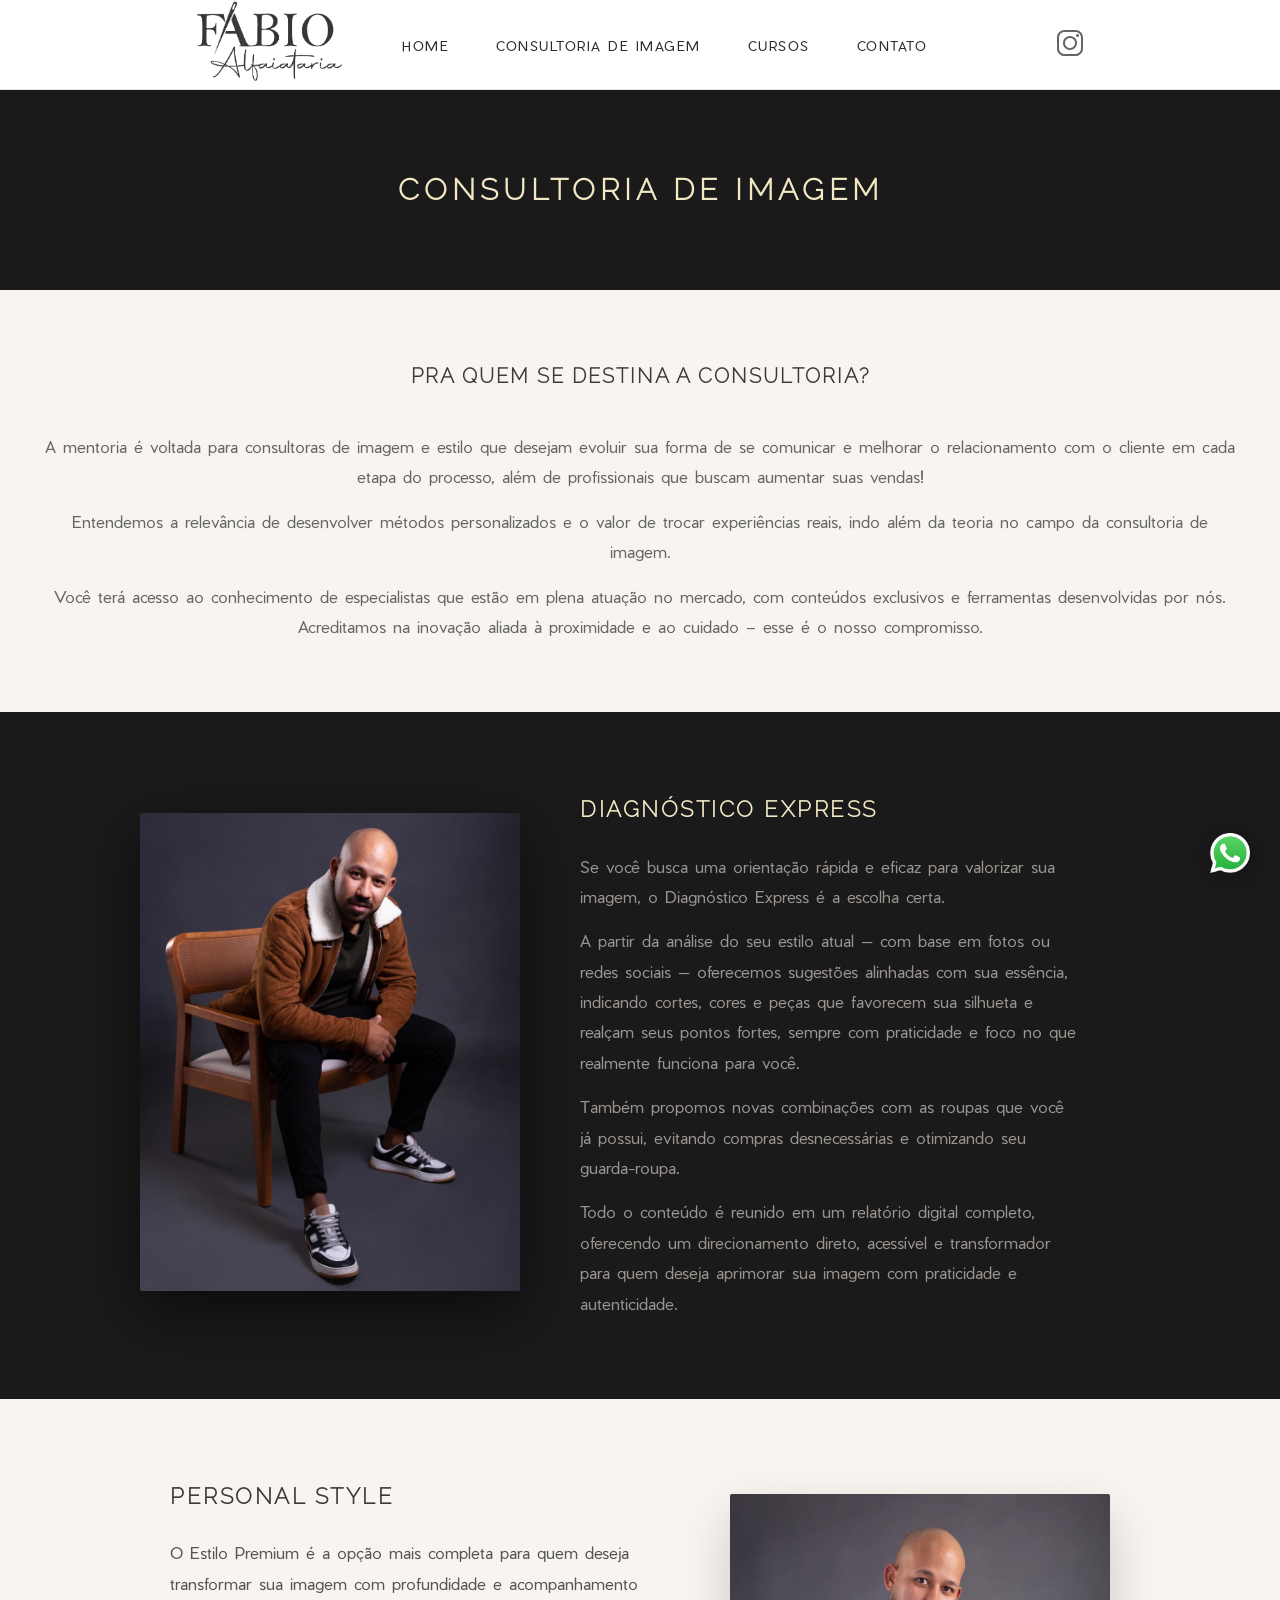
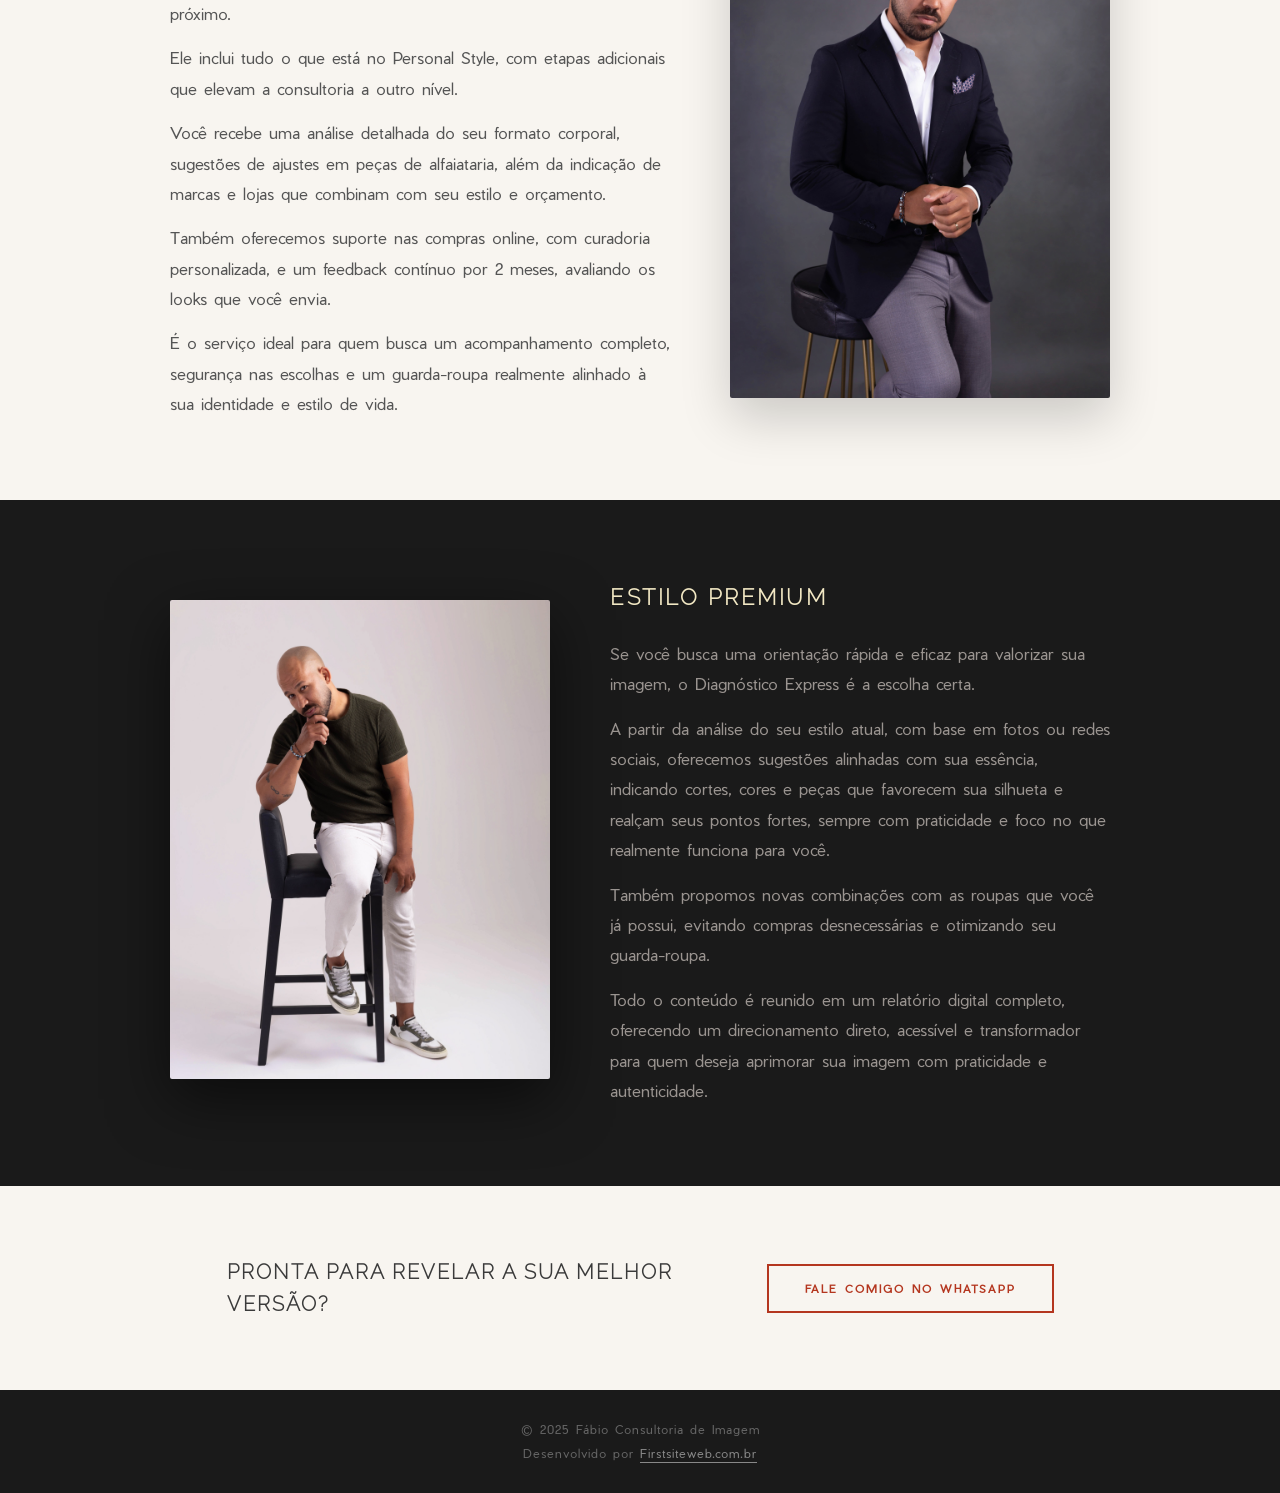
==== commit df29a6d8: "Fix all text wrapping in consultoria.html by removing hardcoded br tags" ====
--- a/consultoria.html
+++ b/consultoria.html
@@ -83,14 +83,9 @@
 
          <div class="main-consultoria-conteudo-texto2">
             <h4 class="main-consultoria-h4">
-              A mentoria é voltada para consultoras de imagem e estilo que desejam evoluir sua forma de</br>se comunicar e melhorar o relacionamento com o cliente em cada etapa do processo, além de profissionais</br> que buscam aumentar suas vendas!</br></br>
-
-              Entendemos a relevância de desenvolver métodos personalizados e o valor de trocar experiências reais,</br> 
-              indo além da teoria no campo da consultoria de imagem.</br></br>
-
-              Você terá acesso ao conhecimento de especialistas que estão em plena atuação no mercado, </br>
-              com conteúdos exclusivos e ferramentas desenvolvidas por nós. Acreditamos na inovação aliada </br>
-              à proximidade e ao cuidado – esse é o nosso compromisso.
+              <p>A mentoria é voltada para consultoras de imagem e estilo que desejam evoluir sua forma de se comunicar e melhorar o relacionamento com o cliente em cada etapa do processo, além de profissionais que buscam aumentar suas vendas!</p>
+              <p>Entendemos a relevância de desenvolver métodos personalizados e o valor de trocar experiências reais, indo além da teoria no campo da consultoria de imagem.</p>
+              <p>Você terá acesso ao conhecimento de especialistas que estão em plena atuação no mercado, com conteúdos exclusivos e ferramentas desenvolvidas por nós. Acreditamos na inovação aliada à proximidade e ao cuidado – esse é o nosso compromisso.</p>
             </h4>
         </div>  
           <nav id="diagnostico-express"></nav>       
@@ -109,25 +104,10 @@
               </h3>
               
               <h4 class="main-consultoria-h4-2">
-                
-                Se você busca uma orientação rápida e eficaz</br>
-                para valorizar sua imagem, o Diagnóstico Express </br>
-                é a escolha certa. </br></br>
-                A partir da análise do seu estilo atual — com base</br>
-                em fotos ou redes sociais — oferecemos sugestões</br>
-                alinhadas com sua essência, indicando cortes,</br>
-                cores e peças que favorecem sua silhueta e realçam</br>
-                seus pontos fortes, sempre com praticidade e foco</br>
-                no que realmente funciona para você.</br></br>
-
-                Também propomos novas combinações com as roupas</br>
-                que você já possui, evitando compras desnecessárias</br>
-                e otimizando seu guarda-roupa.</br></br>
-                Todo o conteúdo é reunido em um relatório</br>
-                digital completo, oferecendo um direcionamento </br>
-                direto, acessível e transformador para </br>
-                quem deseja aprimorar sua imagem com</br>
-                praticidade e autenticidade.
+                <p>Se você busca uma orientação rápida e eficaz para valorizar sua imagem, o Diagnóstico Express é a escolha certa.</p>
+                <p>A partir da análise do seu estilo atual — com base em fotos ou redes sociais — oferecemos sugestões alinhadas com sua essência, indicando cortes, cores e peças que favorecem sua silhueta e realçam seus pontos fortes, sempre com praticidade e foco no que realmente funciona para você.</p>
+                <p>Também propomos novas combinações com as roupas que você já possui, evitando compras desnecessárias e otimizando seu guarda-roupa.</p>
+                <p>Todo o conteúdo é reunido em um relatório digital completo, oferecendo um direcionamento direto, acessível e transformador para quem deseja aprimorar sua imagem com praticidade e autenticidade.</p>
               </h4>
           </div>
            <nav id="personal-style"></nav>
@@ -142,28 +122,11 @@
          
           
           <h4 class="main-consultoria-h4-3">
-            O Estilo Premium é a opção mais completa para</br> 
-            quem deseja transformar sua imagem com</br>
-            profundidade e acompanhamento próximo.</br></br>
-            Ele inclui tudo o que está no Personal Style,</br>
-            com etapas adicionais que elevam a </br>
-            consultoria a outro nível.</br></br>
-
-            Você recebe uma análise detalhada do seu</br>
-            formato corporal, sugestões de ajustes em peças</br>
-            de alfaiataria, além da indicação de marcas</br>
-            e lojas que combinam com seu estilo e orçamento.</br></br>
-            Também oferecemos suporte nas compras online, </br>
-            com curadoria personalizada, </br>
-            e um feedback contínuo por 2 meses, </br>
-            avaliando os looks que você envia.</br></br>
-
-            É o serviço ideal para quem busca um acompanhamento</br>
-            completo, segurança nas escolhas e um guarda-roupa</br>
-            realmente alinhado à sua identidade e estilo de vida.
-
-          
-            
+            <p>O Estilo Premium é a opção mais completa para quem deseja transformar sua imagem com profundidade e acompanhamento próximo.</p>
+            <p>Ele inclui tudo o que está no Personal Style, com etapas adicionais que elevam a consultoria a outro nível.</p>
+            <p>Você recebe uma análise detalhada do seu formato corporal, sugestões de ajustes em peças de alfaiataria, além da indicação de marcas e lojas que combinam com seu estilo e orçamento.</p>
+            <p>Também oferecemos suporte nas compras online, com curadoria personalizada, e um feedback contínuo por 2 meses, avaliando os looks que você envia.</p>
+            <p>É o serviço ideal para quem busca um acompanhamento completo, segurança nas escolhas e um guarda-roupa realmente alinhado à sua identidade e estilo de vida.</p>
           </h4>
       </div>
 
@@ -184,24 +147,10 @@
         </h3>
         
         <h4 class="main-consultoria-h4-4">
-          
-          Se você busca uma orientação rápida e eficaz</br>
-          para valorizar sua imagem, o Diagnóstico</br>
-          Express é a escolha certa. </br></br>
-          A partir da análise do seu estilo atual, com base</br>
-          em fotos ou redes sociais. Oferecemos sugestões</br>
-          alinhadas com sua essência, indicando cortes, </br>
-          cores e peças que favorecem sua silhueta e realçam </br>
-          seus pontos fortes, sempre com praticidade</br>
-          e foco no que realmente funciona para você.</br></br>
-
-          Também propomos novas combinações com as roupas</br>
-          que você já possui, evitando compras desnecessárias</br>
-          e otimizando seu guarda-roupa.</br></br>
-          Todo o conteúdo é reunido em um relatório digital</br>
-          completo, oferecendo um direcionamento direto,</br>
-          acessível e transformador para quem deseja</br>
-          aprimorar sua imagem com praticidade e autenticidade.
+          <p>Se você busca uma orientação rápida e eficaz para valorizar sua imagem, o Diagnóstico Express é a escolha certa.</p>
+          <p>A partir da análise do seu estilo atual, com base em fotos ou redes sociais, oferecemos sugestões alinhadas com sua essência, indicando cortes, cores e peças que favorecem sua silhueta e realçam seus pontos fortes, sempre com praticidade e foco no que realmente funciona para você.</p>
+          <p>Também propomos novas combinações com as roupas que você já possui, evitando compras desnecessárias e otimizando seu guarda-roupa.</p>
+          <p>Todo o conteúdo é reunido em um relatório digital completo, oferecendo um direcionamento direto, acessível e transformador para quem deseja aprimorar sua imagem com praticidade e autenticidade.</p>
         </h4>
       </div>
     </section>
--- a/assets/css/styles.css
+++ b/assets/css/styles.css
@@ -347,6 +347,14 @@
   max-width: 520px;
 }
 
+.main-consultoriaDoisTexto p {
+  margin-bottom: 16px;
+}
+
+.main-consultoriaDoisTexto p:last-child {
+  margin-bottom: 0;
+}
+
 .foto {
   height: 380px;
   width: 290px;
@@ -421,9 +429,10 @@
   color: #2c2c2c;
   font-family: 'Releway';
   font-weight: 700;
-  height: 90px;
+  height: auto;
   font-size: 18px;
   padding-top: 20px;
+  padding-bottom: 16px;
   letter-spacing: 0.5px;
 }
 
@@ -551,6 +560,14 @@
   line-height: 1.8;
 }
 
+.main-ebookgratis-texto1 p {
+  margin-bottom: 12px;
+}
+
+.main-ebookgratis-texto1 p:last-child {
+  margin-bottom: 0;
+}
+
 /* SEXTA SEÇÃO - CONTATO */
 
 .main-contato {
@@ -765,6 +782,20 @@
   color: #666;
   line-height: 1.9;
   font-weight: 400;
+}
+
+.main-consultoria-h4 p,
+.main-consultoria-h4-2 p,
+.main-consultoria-h4-3 p,
+.main-consultoria-h4-4 p {
+  margin-bottom: 14px;
+}
+
+.main-consultoria-h4 p:last-child,
+.main-consultoria-h4-2 p:last-child,
+.main-consultoria-h4-3 p:last-child,
+.main-consultoria-h4-4 p:last-child {
+  margin-bottom: 0;
 }
 
 .main-consultoria-secundaria {
--- a/assets/css/responsive480x760.css
+++ b/assets/css/responsive480x760.css
@@ -131,11 +131,13 @@
 
 .main-textoTituloConsultoria1 {
   color: #f2e8c4;
-  border-bottom: 0.1rem solid;  
-  height: 110px;
-  font-weight: 500;
-  font-size: 22px;
-  font-family: 'Releway';       
+  border-bottom: 1px solid rgba(242, 232, 196, 0.25);
+  height: auto;
+  padding-bottom: 16px;
+  margin-bottom: 4px;
+  font-weight: 600;
+  font-size: 18px;
+  font-family: 'Releway';
 }
 
 .main-textoDescricaoConsultoria1 {
@@ -157,11 +159,13 @@
 
 .main-textoTituloConsultoria2 {
   color: #f2e8c4;
-  border-bottom: 0.1rem solid; 
-  height: 80px;
-  font-weight: 500;
-  font-size: 22px;
-  font-family: 'Releway'; 
+  border-bottom: 1px solid rgba(242, 232, 196, 0.25);
+  height: auto;
+  padding-bottom: 16px;
+  margin-bottom: 4px;
+  font-weight: 600;
+  font-size: 18px;
+  font-family: 'Releway';
 }
 
 .main-textoDescricaoConsultoria2 {
@@ -185,12 +189,13 @@
 
 .main-textoTituloConsultoria3 {
   color: #f2e8c4;
-  border-bottom: 0.1rem solid; 
-  height: 110px;
-  font-weight: 500;
-  font-size: 22px;
-  font-family: 'Releway'; 
-  
+  border-bottom: 1px solid rgba(242, 232, 196, 0.25);
+  height: auto;
+  padding-bottom: 16px;
+  margin-bottom: 4px;
+  font-weight: 600;
+  font-size: 18px;
+  font-family: 'Releway';
 }
 .main-textoDescricaoConsultoria3 {
   color: #ffffff;
@@ -206,14 +211,12 @@
 
 
 .main-consultoria-segunda {
-  background-color: #616668;
- 
-  padding-top: 50px;
-  padding-bottom: 50px;
-  
+  background-color: #1a1a1a;
+  padding: 60px 32px;
   display: flex;
   flex-direction: column;
-  
+  align-items: center;
+  text-align: center;
 }
 
 
@@ -227,21 +230,25 @@
 .texto-dourado {
   color: #f2e8c4;
   padding-top: 20px;
-  margin-bottom: 30px;
+  margin-bottom: 24px;
   font-size: 18px;
   font-family: 'Releway';
-  text-align: left;
-  font-weight: 500;  
-}
-
+  text-align: center;
+  font-weight: 700;
+  letter-spacing: 1.5px;
+}
 
 .main-consultoriaDoisTexto {
-  color: #ffffff;
-  text-align: left;
-  line-height: 1.5;
-  font-family: 'Releway'; 
-  font-size: 14px;
-  font-weight: 200;  
+  color: #9a9490;
+  text-align: center;
+  line-height: 1.8;
+  font-family: 'Releway';
+  font-size: 15px;
+  font-weight: 300;
+}
+
+.main-consultoriaDoisTexto p {
+  margin-bottom: 14px;
 }
 
 .foto { 
@@ -302,11 +309,12 @@
 
 .diagnostico{
   color:#616668;
-  font-family: 'Releway'; 
+  font-family: 'Releway';
   font-weight: 600;
-  height: 100px;
-  font-size: 20px;
+  height: auto;
+  font-size: 16px;
   padding-top: 20px;
+  padding-bottom: 14px;
 }
 
 .texto-ConsultoriaTres {
--- a/assets/css/responsive480.css
+++ b/assets/css/responsive480.css
@@ -68,25 +68,30 @@
   display: flex;
   justify-content: center;
   align-items: center;
-  padding-top: 160px;
-  padding-left: 24px;
-  padding-right: 24px;
-  text-align: center;
+  padding-top: 140px;
+  padding-left: 20px;
+  padding-right: 20px;
+  text-align: center;
+  overflow: hidden;
+  width: 100%;
+  box-sizing: border-box;
 }
 
 .main-tag {
-  font-size: 9px;
-  letter-spacing: 3px;
+  font-size: 8px;
+  letter-spacing: 2px;
   text-align: center;
 }
 
 .main-titulo {
-  font-size: 24px;
-  text-align: center;
+  font-size: 18px;
+  line-height: 1.5;
+  text-align: center;
+  word-break: break-word;
 }
 
 .main-subtitulo {
-  font-size: 14px;
+  font-size: 13px;
   text-align: center;
 }
 
@@ -137,11 +142,13 @@
 
 .main-textoTituloConsultoria1 {
   color: #f2e8c4;
-  border-bottom: 0.1rem solid;  
-  height: 110px;
-  font-weight: 500;
-  font-size: 20px;
-  font-family: 'Releway';       
+  border-bottom: 1px solid rgba(242, 232, 196, 0.25);
+  height: auto;
+  padding-bottom: 16px;
+  margin-bottom: 4px;
+  font-weight: 600;
+  font-size: 17px;
+  font-family: 'Releway';
 }
 
 .main-textoDescricaoConsultoria1 {
@@ -163,11 +170,13 @@
 
 .main-textoTituloConsultoria2 {
   color: #f2e8c4;
-  border-bottom: 0.1rem solid; 
-  height: 80px;
-  font-weight: 500;
-  font-size: 20px;
-  font-family: 'Releway'; 
+  border-bottom: 1px solid rgba(242, 232, 196, 0.25);
+  height: auto;
+  padding-bottom: 16px;
+  margin-bottom: 4px;
+  font-weight: 600;
+  font-size: 17px;
+  font-family: 'Releway';
 }
 
 .main-textoDescricaoConsultoria2 {
@@ -191,12 +200,13 @@
 
 .main-textoTituloConsultoria3 {
   color: #f2e8c4;
-  border-bottom: 0.1rem solid; 
-  height: 110px;
-  font-weight: 500;
-  font-size: 20px;
-  font-family: 'Releway'; 
-  
+  border-bottom: 1px solid rgba(242, 232, 196, 0.25);
+  height: auto;
+  padding-bottom: 16px;
+  margin-bottom: 4px;
+  font-weight: 600;
+  font-size: 17px;
+  font-family: 'Releway';
 }
 .main-textoDescricaoConsultoria3 {
   color: #ffffff;
@@ -212,13 +222,12 @@
 
 
 .main-consultoria-segunda {
-  background-color: #616668;
- 
-  padding-top: 50px;
-  padding-bottom: 50px;
-  
-  display: flex;
-  flex-direction: column;  
+  background-color: #1a1a1a;
+  padding: 50px 24px;
+  display: flex;
+  flex-direction: column;
+  align-items: center;
+  text-align: center;
 }
 
 .main-textos {
@@ -230,21 +239,25 @@
 .texto-dourado {
   color: #f2e8c4;
   padding-top: 20px;
-  margin-bottom: 30px;
+  margin-bottom: 24px;
   font-size: 16px;
   font-family: 'Releway';
-  text-align: left;
-  font-weight: 500;  
-}
-
+  text-align: center;
+  font-weight: 700;
+  letter-spacing: 1.5px;
+}
 
 .main-consultoriaDoisTexto {
-  color: #ffffff;
-  text-align: left;
-  line-height: 1.5;
-  font-family: 'Releway'; 
-  font-size: 12px;
-  font-weight: 200;  
+  color: #9a9490;
+  text-align: center;
+  line-height: 1.8;
+  font-family: 'Releway';
+  font-size: 14px;
+  font-weight: 300;
+}
+
+.main-consultoriaDoisTexto p {
+  margin-bottom: 14px;
 }
 
 .foto { 
@@ -295,11 +308,12 @@
 
 .diagnostico{
   color:#616668;
-  font-family: 'Releway'; 
+  font-family: 'Releway';
   font-weight: 600;
-  height: 100px;
-  font-size: 20px;
+  height: auto;
+  font-size: 15px;
   padding-top: 20px;
+  padding-bottom: 14px;
 }
 
 .main-consultoriaTres-primeira {
